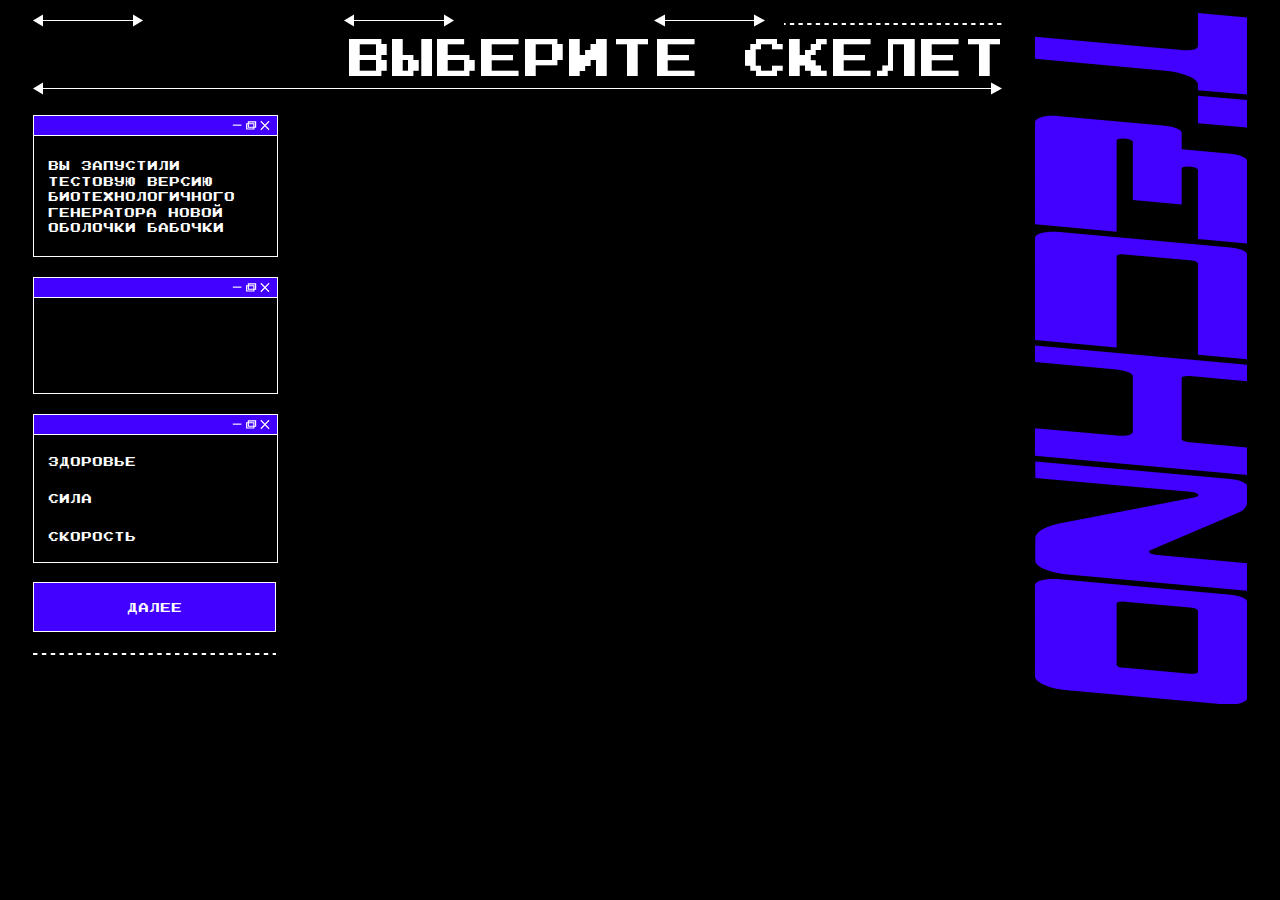
==== index.html @ c7842127 "3" ====
<!DOCTYPE html>
<html lang="en">
  <head>
    <meta charset="UTF-8" />
    <meta name="viewport" content="width=device-width, initial-scale=1.0" />
    <title>Technopryad</title>
    <link rel="stylesheet" href="stylesheet/style.css" />
    <link rel="icon" type="image/x-icon" href="images/favicon.ico" />
  </head>
  <body>
    <!-- первый экран -->
    <section class="first-screen">
      <!-- див со всем содержимым кроме лого -->
      <div class="box-first-screen">
        <!-- отсек с верхней частью (стрелки и заголовок) -->
        <div class="header-first-box">
          <div class="arrows-1-box">
            <div class="arrows-box">
              <div class="arrow-number-1">
                <img src="./images/Vector 1971.svg" class="img-arrow" />

                <div class="line-1"></div>
                <img src="./images/Vector 1972.svg" class="img-arrow" />
                <div class="masked-1"></div>
              </div>
              <div class="arrow-number-2">
                <img src="./images/Vector 1971.svg" class="img-arrow" />

                <div class="line-2"></div>
                <img src="./images/Vector 1972.svg" class="img-arrow" />
                <div class="masked-2"></div>
              </div>
              <div class="arrow-number-3">
                <img src="./images/Vector 1971.svg" class="img-arrow" />

                <div class="line-3"></div>
                <img src="./images/Vector 1972.svg" class="img-arrow" />
                <div class="masked-1"></div>
              </div>
            </div>
            <div class="dash">
              <img src="./images/Vector 1589.svg" alt="" />
              <div class="masked-3"></div>
            </div>
          </div>
          <div class="header-text">
            <span>В</span><span>Ы</span><span>Б</span><span>Е</span
            ><span>Р</span><span>И</span><span>Т</span><span>Е</span>
            <span>С</span><span>К</span><span>Е</span><span>Л</span
            ><span>Е</span><span>Т</span>
          </div>
          <div class="arrows-2-box">
            <img src="./images/Vector 1971.svg" class="img-arrow" />

            <div class="line-4"></div>
            <img src="./images/Vector 1972.svg" class="img-arrow" />
            <div class="masked"></div>
          </div>
        </div>
        <!-- отсек со всем контентом -->
        <div class="box-all-in">
          <div class="menu">
            <div class="welcome">
              <div class="blue-top">
                <img src="./images/Group 2915.svg" alt="" />
              </div>
              <div class="welcome-content">
                <p>
                  вы запустили тестовую версию биотехнологичного генератора
                  новой оболочки бабочки
                </p>
              </div>
            </div>
            <div class="name">
              <div class="blue-top">
                <img src="./images/Group 2915.svg" alt="" />
              </div>
              <div class="name-content"></div>
            </div>
            <div class="characteristics">
              <div class="blue-top">
                <img src="./images/Group 2915.svg" alt="" />
              </div>
              <div class="characteristics-content">
                <div class="health">
                  <p>здоровье</p>
                  <div></div>
                </div>
                <div class="power">
                  <p>сила</p>
                  <div></div>
                </div>
                <div class="speed">
                  <p>скорость</p>
                  <div></div>
                </div>
              </div>
            </div>
            <button class="further">
              <p>далее</p>
            </button>
            <div class="dash-2">
              <img src="./images/Vector 15892.svg" alt="" />
              <div class="masked-4"></div>
            </div>
          </div>
          <div class="window"></div>
        </div>
      </div>
      <!-- див с логотипом внутри -->
      <div class="logo-1">
        <svg
          width="239"
          height="778"
          viewBox="0 0 239 778"
          fill="none"
          xmlns="http://www.w3.org/2000/svg"
        >
          <path
            class="letter"
            d="M183.289 0L238.5 4.99234L238.5 91.8157L183.289 86.8234V80.5287C183.289 77.0558 179.651 73.7999 172.375 70.7611C165.313 67.7946 156.753 65.8411 146.695 64.9005L8.97995e-05 51.5514L9.30126e-05 26.6982L164.992 41.6752C166.49 41.8199 168.095 41.8923 169.807 41.8923C178.795 41.8923 183.289 40.3005 183.289 37.117L183.289 0ZM238.5 98.0019V128.933L183.289 123.94L183.289 93.0096L238.5 98.0019Z"
            fill="#4200FF"
          />
          <path
            class="letter"
            d="M110.102 145.233C110.102 144.22 108.925 143.28 106.571 142.412C104.217 141.616 101.542 141.218 98.5458 141.218C94.0519 141.218 91.8049 142.014 91.8049 143.605L91.8049 245.948L6.57473e-05 237.592L8.05783e-05 122.876C8.08402e-05 120.85 1.81906 119.15 5.45701 117.775C9.30896 116.401 14.2309 115.713 20.2228 115.713C22.7908 115.713 25.2518 115.822 27.6057 116.039L146.695 126.892C151.831 127.326 156.111 128.303 159.535 129.822C163.173 131.342 164.992 132.969 164.992 134.706V153.373L220.203 158.365C225.125 158.799 229.405 159.776 233.043 161.296C236.681 162.815 238.5 164.443 238.5 166.179V259.189L183.289 254.197L183.289 176.707C183.289 175.694 182.112 174.753 179.758 173.885C177.404 173.089 174.729 172.691 171.733 172.691C167.239 172.691 164.992 173.487 164.992 175.079V215.343L110.102 210.351L110.102 145.233Z"
            fill="#4200FF"
          />
          <path
            class="letter"
            d="M4.89072e-05 367.848L6.37381e-05 253.133C6.40001e-05 251.107 1.81904 249.406 5.45699 248.032C9.30894 246.657 14.2309 245.97 20.2228 245.97C22.7908 245.97 25.2517 246.078 27.6057 246.295L220.203 263.768C225.125 264.203 229.405 265.179 233.043 266.699C236.681 268.29 238.5 269.955 238.5 271.691L238.5 389.445L183.289 384.453L183.289 282.218C183.289 280.048 180.293 278.709 174.301 278.203L100.793 271.583C99.9368 271.51 99.1878 271.474 98.5458 271.474C94.0518 271.474 91.8049 272.27 91.8049 273.862L91.8049 376.205L4.89072e-05 367.848Z"
            fill="#4200FF"
          />
          <path
            class="letter"
            d="M3.60659e-05 467.173L91.8048 475.422C93.5168 475.566 95.1218 475.639 96.6198 475.639C105.608 475.639 110.102 474.047 110.102 470.863L110.102 408.893C110.102 407.157 108.283 405.493 104.645 403.901C101.007 402.381 96.7268 401.405 91.8049 400.971L4.56913e-05 392.722L4.81047e-05 374.055L238.5 395.761V414.32L174.301 408.459C173.445 408.387 172.589 408.35 171.733 408.35C167.239 408.35 164.992 409.146 164.992 410.738L164.992 479.003C164.992 481.029 168.095 482.331 174.301 482.91L238.5 488.771V519.701L3.2067e-05 498.104L3.60659e-05 467.173Z"
            fill="#4200FF"
          />
          <path
            class="letter"
            d="M129.682 604.484C128.826 604.846 128.398 605.316 128.398 605.895C128.398 607.921 131.501 609.223 137.707 609.802L238.5 618.918V649.849L36.9145 631.616C26.6427 630.676 17.9758 628.686 10.9139 625.647C3.85197 622.681 0.321012 619.425 0.321013 615.88L0.321016 591.135C0.321017 584.406 8.77391 578.907 25.6797 574.638L180.4 544.684C182.54 544.106 183.61 543.418 183.61 542.622C183.396 540.596 180.293 539.294 174.301 538.715L0.321025 522.979L0.321027 504.42L220.203 524.281C225.125 524.715 229.405 525.692 233.043 527.211C236.681 528.803 238.5 530.467 238.5 532.204V550.762C238.5 555.61 234.969 559.553 227.907 562.592L129.682 604.484Z"
            fill="#4200FF"
          />
          <path
            class="letter"
            d="M210.894 777.612L36.5935 761.875C26.5357 761.007 17.8688 759.017 10.5929 755.906C3.53095 752.867 -4.48998e-07 749.611 0 746.138L1.32314e-05 643.795C1.34933e-05 641.769 1.81899 640.069 5.45694 638.694C9.30889 637.32 14.2308 636.632 20.2228 636.632C22.7907 636.632 25.2517 636.741 27.6057 636.958L220.203 654.431C225.125 654.865 229.405 655.842 233.043 657.362C236.681 658.953 238.5 660.617 238.5 662.354L238.5 770.883C238.5 772.981 236.574 774.682 232.722 775.984C229.084 777.286 224.162 777.937 217.956 777.937C215.602 777.937 213.248 777.829 210.894 777.612ZM91.8048 732.789C91.8048 734.888 94.8008 736.19 100.793 736.696L174.301 743.317C175.157 743.389 175.906 743.425 176.548 743.425C181.042 743.425 183.289 742.629 183.289 741.038L183.289 672.881C183.289 670.711 180.293 669.372 174.301 668.866L100.793 662.245C99.9367 662.173 99.1877 662.137 98.5457 662.137C94.0518 662.137 91.8048 662.933 91.8048 664.524L91.8048 732.789Z"
            fill="#4200FF"
          />
        </svg>
      </div>
    </section>
  </body>
</html>
---- stylesheet/style.css ----
@import url(reset.css);
@import url(font.css);
@import url(layout.css);
@import url(animation.css);
@import url(adaptive.css);
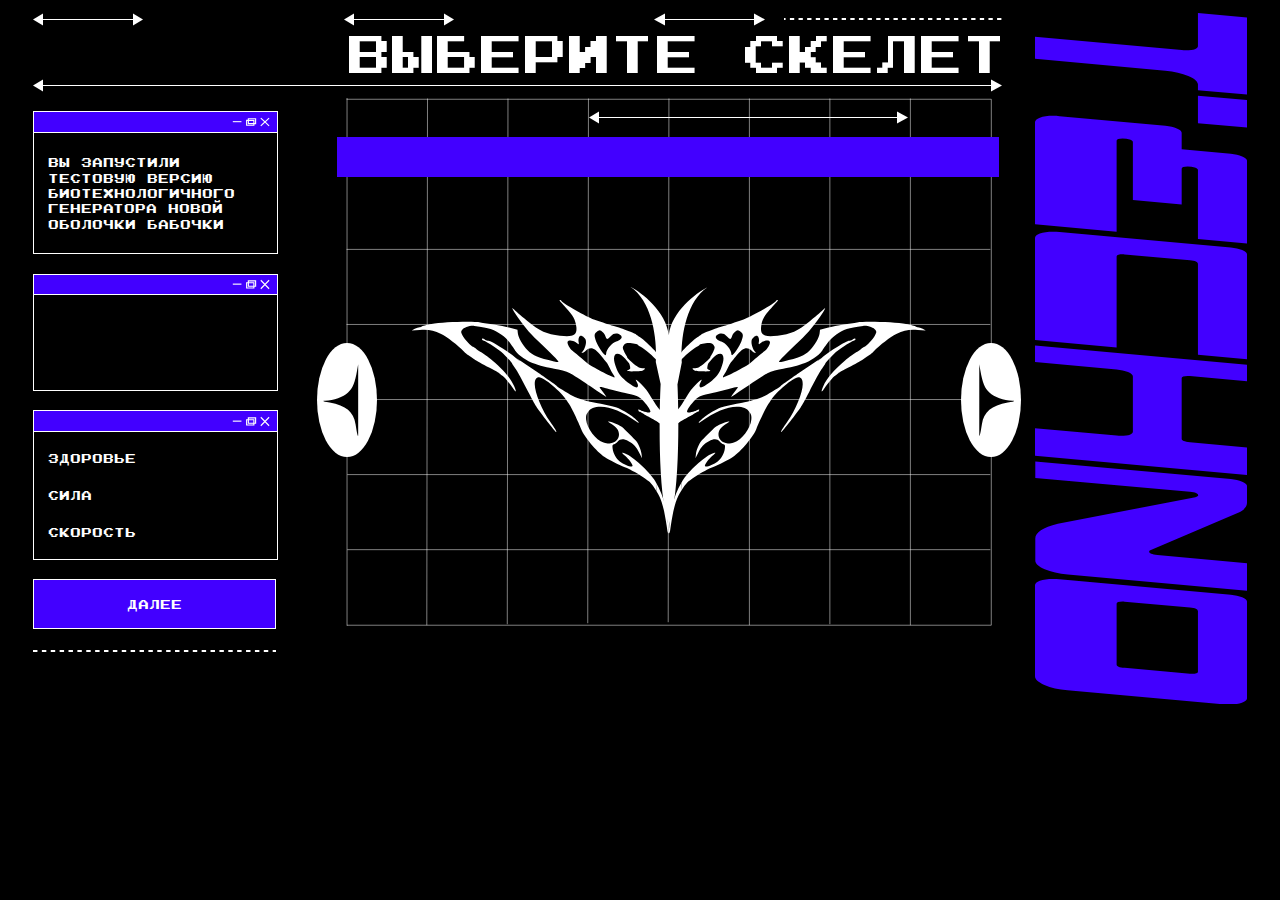
==== commit fc464bfa: "6" ====
--- a/index.html
+++ b/index.html
@@ -5,6 +5,7 @@
     <meta name="viewport" content="width=device-width, initial-scale=1.0" />
     <title>Technopryad</title>
     <link rel="stylesheet" href="stylesheet/style.css" />
+
     <link rel="icon" type="image/x-icon" href="images/favicon.ico" />
   </head>
   <body>
@@ -104,7 +105,37 @@
               <div class="masked-4"></div>
             </div>
           </div>
-          <div class="window"></div>
+          <div class="window">
+            <div class="set">
+              <div class="arrow-box-5">
+                <img src="./images/Vector 1971.svg" class="img-arrow2" />
+                <div class="line-5"></div>
+                <img src="./images/Vector 1972.svg" class="img-arrow2" />
+                <div class="masked5"></div>
+              </div>
+              <div class="band"></div>
+              <div class="skelet-box">
+                <div class="f-column">
+                  <div id="prevButton">
+                    <img src="./images/strelka2.svg" alt="" />
+                  </div>
+                </div>
+                <div class="m-column">
+                  <img
+                    id="imageElement"
+                    src="./images/image1.svg"
+                    alt="image"
+                  />
+                </div>
+                <div class="r-column">
+                  <div id="nextButton">
+                    <img src="./images/strelka1.svg" alt="" />
+                  </div>
+                </div>
+              </div>
+            </div>
+            <div class="arrows-3-box"></div>
+          </div>
         </div>
       </div>
       <!-- див с логотипом внутри -->
@@ -149,5 +180,6 @@
         </svg>
       </div>
     </section>
+    <script src="script.js"></script>
   </body>
 </html>
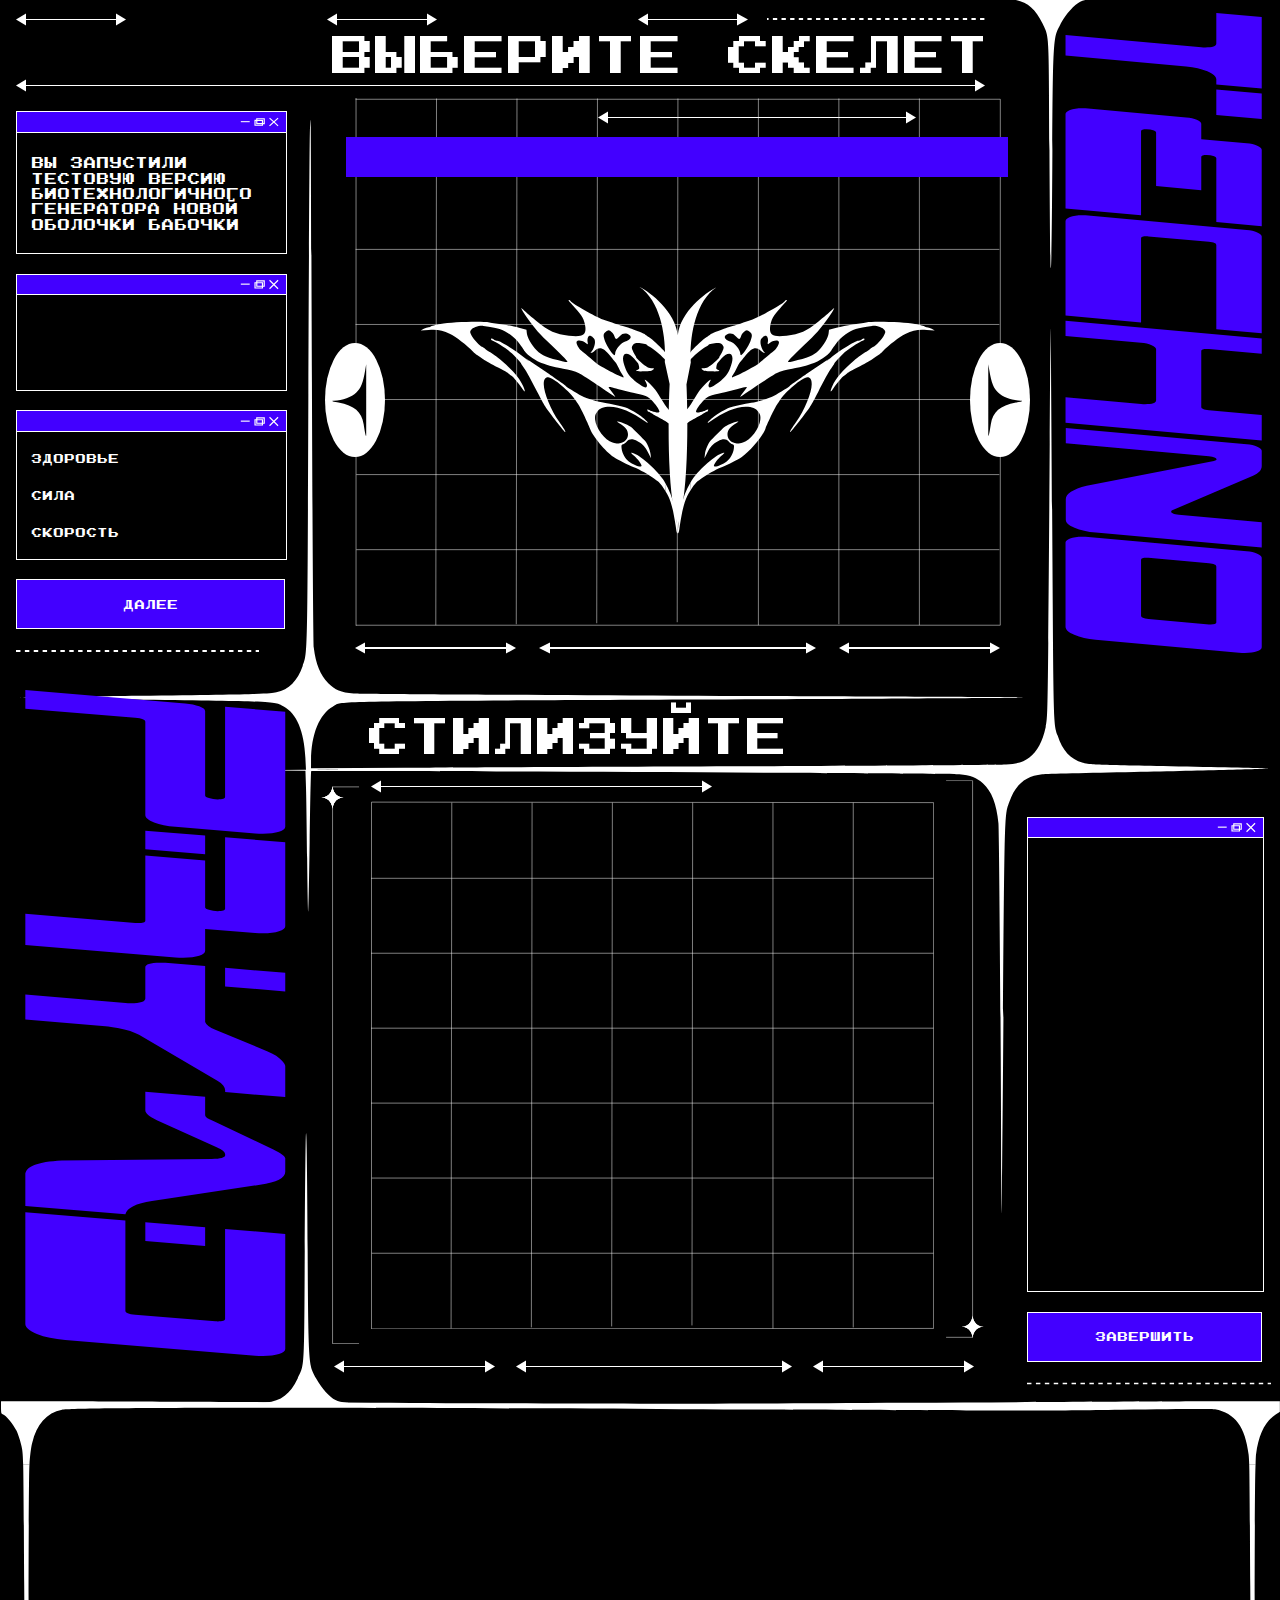
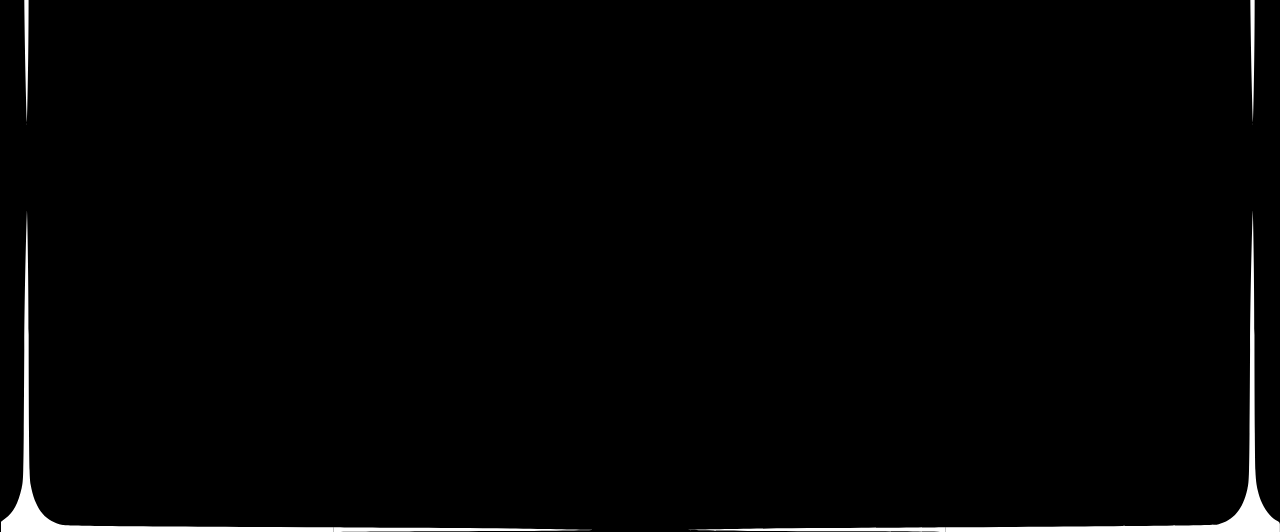
==== commit f1f3a100: "r" ====
--- a/index.html
+++ b/index.html
@@ -67,8 +67,11 @@
               </div>
               <div class="welcome-content">
                 <p>
-                  вы запустили тестовую версию биотехнологичного генератора
-                  новой оболочки бабочки
+                  вы запустили <br />
+                  тестовую версию <br />
+                  биотехнологичного <br />
+                  генератора новой <br />
+                  оболочки бабочки
                 </p>
               </div>
             </div>
@@ -134,7 +137,26 @@
                 </div>
               </div>
             </div>
-            <div class="arrows-3-box"></div>
+            <div class="arrows-3-box">
+              <div class="arrow-number-4">
+                <img src="./images/Vector 1971.svg" class="img-arrow" />
+                <div class="line-6"></div>
+                <img src="./images/Vector 1972.svg" class="img-arrow" />
+                <div class="masked6"></div>
+              </div>
+              <div class="arrow-number-5">
+                <img src="./images/Vector 1971.svg" class="img-arrow" />
+                <div class="line-7"></div>
+                <img src="./images/Vector 1972.svg" class="img-arrow" />
+                <div class="masked7"></div>
+              </div>
+              <div class="arrow-number-6">
+                <img src="./images/Vector 1971.svg" class="img-arrow" />
+                <div class="line-8"></div>
+                <img src="./images/Vector 1972.svg" class="img-arrow" />
+                <div class="masked8"></div>
+              </div>
+            </div>
           </div>
         </div>
       </div>
@@ -180,6 +202,178 @@
         </svg>
       </div>
     </section>
+    <!-- второй экран -->
+    <section class="second-screen">
+      <div class="logo-2">
+        ><svg
+          width="293"
+          height="750"
+          viewBox="0 0 293 750"
+          fill="none"
+          xmlns="http://www.w3.org/2000/svg"
+        >
+          <path
+            class="letter"
+            d="M0.000100289 0L179.855 15.0516C186.152 15.5411 191.399 16.6424 195.597 18.3556C200.057 20.0688 202.287 21.9044 202.287 23.8623V118.577C202.287 119.72 203.73 120.739 206.617 121.637C209.503 122.616 212.782 123.105 216.455 123.105C221.965 123.105 224.72 122.208 224.72 120.413V18.8451L292.412 24.4742L292.412 153.82C292.412 156.186 290.05 158.103 285.328 159.572C280.867 161.04 274.833 161.774 267.224 161.774C264.338 161.774 261.452 161.652 258.566 161.407L168.835 153.943C159.39 153.127 151.388 151.454 144.828 148.925C138.269 146.396 134.989 143.623 134.989 140.604L134.989 35.7323C134.989 33.448 131.185 31.9796 123.576 31.3269L9.73299e-05 21.0478L0.000100289 0Z"
+            fill="#4200FF"
+          />
+          <path
+            class="letter"
+            d="M168.835 300.812L5.9962e-05 286.861L6.4882e-05 251.863L123.576 262.142C124.626 262.224 125.675 262.265 126.725 262.265C132.235 262.265 134.989 261.367 134.989 259.573L134.989 186.15L202.287 191.779V244.276C202.287 245.418 203.73 246.438 206.616 247.335C209.503 248.314 212.782 248.804 216.455 248.804C221.965 248.804 224.72 247.906 224.72 246.112V165.714L292.411 171.343V265.691C292.411 268.057 290.05 269.974 285.327 271.442C280.867 272.993 274.833 273.768 267.224 273.768C264.338 273.768 261.452 273.645 258.566 273.4L202.287 268.75V293.225C202.287 295.59 200.057 297.507 195.597 298.976C191.137 300.444 185.102 301.179 177.493 301.179C174.607 301.179 171.721 301.056 168.835 300.812ZM202.287 184.804L134.989 179.175V158.249L202.287 163.756V184.804Z"
+            fill="#4200FF"
+          />
+          <path
+            class="letter"
+            d="M292.411 423.084V457.96L224.72 452.331C225.507 447.68 222.621 443.438 216.062 439.604L127.905 387.841C122.658 384.741 114.656 382.171 103.899 380.132C98.6512 379.153 94.0597 378.5 90.1242 378.174L4.81747e-05 370.709L5.21141e-05 342.686L112.557 352.109C114.393 352.272 116.361 352.354 118.46 352.354C129.48 352.354 134.989 350.559 134.989 346.969L134.989 311.971C134.989 308.463 140.499 306.709 151.519 306.709C153.355 306.709 155.323 306.791 157.422 306.954L202.287 310.625V373.646C203.337 376.746 207.141 379.642 213.7 382.334L271.947 406.319C279.818 409.501 285.59 413.253 289.263 417.577C291.362 420.025 292.411 421.86 292.411 423.084ZM292.411 339.137L224.72 333.508V312.583L292.411 318.212V339.137Z"
+            fill="#4200FF"
+          />
+          <path
+            class="letter"
+            d="M279.031 516.966C288.738 521.616 293.199 525.287 292.411 527.98V541.93C292.411 548.864 282.966 553.759 264.075 556.614L142.467 574.97C124.363 577.744 114.393 582.72 112.557 589.899L1.86856e-05 580.477L2.35884e-05 545.601C2.49073e-05 536.219 13.6433 530.835 40.9298 529.448L209.765 527.612C220.784 527.531 225.769 525.777 224.72 522.351C224.982 519.903 221.834 517.211 215.275 514.274L147.977 483.926C139.319 480.01 134.989 476.339 134.989 472.913L134.989 451.865L202.287 457.494V478.542C202.287 480.5 205.173 482.539 210.946 484.66L279.031 516.966Z"
+            fill="#4200FF"
+          />
+          <path
+            class="letter"
+            d="M292.411 741.296C292.411 743.662 290.05 745.579 285.327 747.047C280.867 748.516 274.833 749.25 267.224 749.25C264.338 749.25 261.452 749.128 258.566 748.883L44.8653 731.139C32.5339 730.16 21.9079 727.917 12.9873 724.409C4.32911 720.982 -5.50491e-07 717.311 0 713.395L1.77017e-05 587.476L112.557 596.898L112.557 698.344C112.557 700.71 116.23 702.178 123.576 702.749L213.7 710.214C214.75 710.295 215.668 710.336 216.455 710.336C221.965 710.336 224.72 709.439 224.72 707.644L224.72 606.321L292.411 611.95L292.411 741.296ZM202.287 625.411L134.989 619.782V598.734L202.287 604.363V625.411Z"
+            fill="#4200FF"
+          />
+        </svg>
+      </div>
+      <div class="paint-window">
+        <div class="header-text2">
+          <span>С</span><span>Т</span><span>И</span><span>Л</span><span>И</span
+          ><span>З</span><span>У</span><span>Й</span><span>Т</span
+          ><span>Е</span>
+        </div>
+        <div class="paint-window-box">
+          <div class="window-box">
+            <div class="left-box">
+              <div class="column-for-star-1">
+                <svg
+                  class="star-1"
+                  width="26"
+                  height="26"
+                  viewBox="0 0 26 26"
+                  fill="none"
+                  xmlns="http://www.w3.org/2000/svg"
+                >
+                  <path
+                    class="h-star-1"
+                    d="M25.9562 13.1392C16.2076 13.1392 13.3457 4.59068 13.1334 0.316406C12.921 4.59068 10.0591 13.1392 0.310547 13.1392C10.0591 13.1392 13.0006 21.6878 13.213 25.962C13.4254 21.6878 16.2076 13.1392 25.9562 13.1392Z"
+                    fill="white"
+                  />
+                </svg>
+                <svg
+                  class="star-2"
+                  width="26"
+                  height="26"
+                  viewBox="0 0 26 26"
+                  fill="none"
+                  xmlns="http://www.w3.org/2000/svg"
+                >
+                  <path
+                    class="h-star-2"
+                    d="M25.9562 13.1392C16.2076 13.1392 13.3457 4.59068 13.1334 0.316406C12.921 4.59068 10.0591 13.1392 0.310547 13.1392C10.0591 13.1392 13.0006 21.6878 13.213 25.962C13.4254 21.6878 16.2076 13.1392 25.9562 13.1392Z"
+                    fill="white"
+                  />
+                </svg>
+                <svg
+                  class="star-3"
+                  width="26"
+                  height="26"
+                  viewBox="0 0 26 26"
+                  fill="none"
+                  xmlns="http://www.w3.org/2000/svg"
+                >
+                  <path
+                    class="h-star-3"
+                    d="M25.9562 13.1392C16.2076 13.1392 13.3457 4.59068 13.1334 0.316406C12.921 4.59068 10.0591 13.1392 0.310547 13.1392C10.0591 13.1392 13.0006 21.6878 13.213 25.962C13.4254 21.6878 16.2076 13.1392 25.9562 13.1392Z"
+                    fill="white"
+                  />
+                </svg>
+              </div>
+            </div>
+            <div class="paint-box">
+              <div class="arrow-10-box">
+                <div class="arrow-number-07">
+                  <img src="./images/Vector 1971.svg" class="img-arrow" />
+                  <div class="line-07"></div>
+                  <img src="./images/Vector 1972.svg" class="img-arrow" />
+                  <div class="masked07"></div>
+                </div>
+              </div>
+              <div class="paint-skelet"></div>
+            </div>
+            <div class="right-box">
+              <div class="column-for-star-2">
+                <svg
+                  class="star-4"
+                  width="26"
+                  height="26"
+                  viewBox="0 0 26 26"
+                  fill="none"
+                  xmlns="http://www.w3.org/2000/svg"
+                >
+                  <path
+                    class="h-star-4"
+                    d="M25.9562 13.1392C16.2076 13.1392 13.3457 4.59068 13.1334 0.316406C12.921 4.59068 10.0591 13.1392 0.310547 13.1392C10.0591 13.1392 13.0006 21.6878 13.213 25.962C13.4254 21.6878 16.2076 13.1392 25.9562 13.1392Z"
+                    fill="white"
+                  />
+                </svg>
+                <svg
+                  class="star-5"
+                  width="26"
+                  height="26"
+                  viewBox="0 0 26 26"
+                  fill="none"
+                  xmlns="http://www.w3.org/2000/svg"
+                >
+                  <path
+                    class="h-star-5"
+                    d="M25.9562 13.1392C16.2076 13.1392 13.3457 4.59068 13.1334 0.316406C12.921 4.59068 10.0591 13.1392 0.310547 13.1392C10.0591 13.1392 13.0006 21.6878 13.213 25.962C13.4254 21.6878 16.2076 13.1392 25.9562 13.1392Z"
+                    fill="white"
+                  />
+                </svg>
+              </div>
+            </div>
+          </div>
+          <div class="arrows-5-box">
+            <div class="arrow-number-7">
+              <img src="./images/Vector 1971.svg" class="img-arrow" />
+              <div class="line-10"></div>
+              <img src="./images/Vector 1972.svg" class="img-arrow" />
+              <div class="masked10"></div>
+            </div>
+            <div class="arrow-number-8">
+              <img src="./images/Vector 1971.svg" class="img-arrow" />
+              <div class="line-11"></div>
+              <img src="./images/Vector 1972.svg" class="img-arrow" />
+              <div class="masked11"></div>
+            </div>
+            <div class="arrow-number-9">
+              <img src="./images/Vector 1971.svg" class="img-arrow" />
+              <div class="line-12"></div>
+              <img src="./images/Vector 1972.svg" class="img-arrow" />
+              <div class="masked12"></div>
+            </div>
+          </div>
+        </div>
+      </div>
+      <div class="paint-menu">
+        <div class="menu-window">
+          <div class="blue-top">
+            <img src="./images/Group 2915.svg" alt="" />
+          </div>
+        </div>
+        <button class="further2">
+          <p>завершить</p>
+        </button>
+        <div class="dash-3">
+          <img src="./images/Vector 15892.svg" alt="" />
+          <div class="masked-4"></div>
+        </div>
+      </div>
+    </section>
     <script src="script.js"></script>
   </body>
 </html>
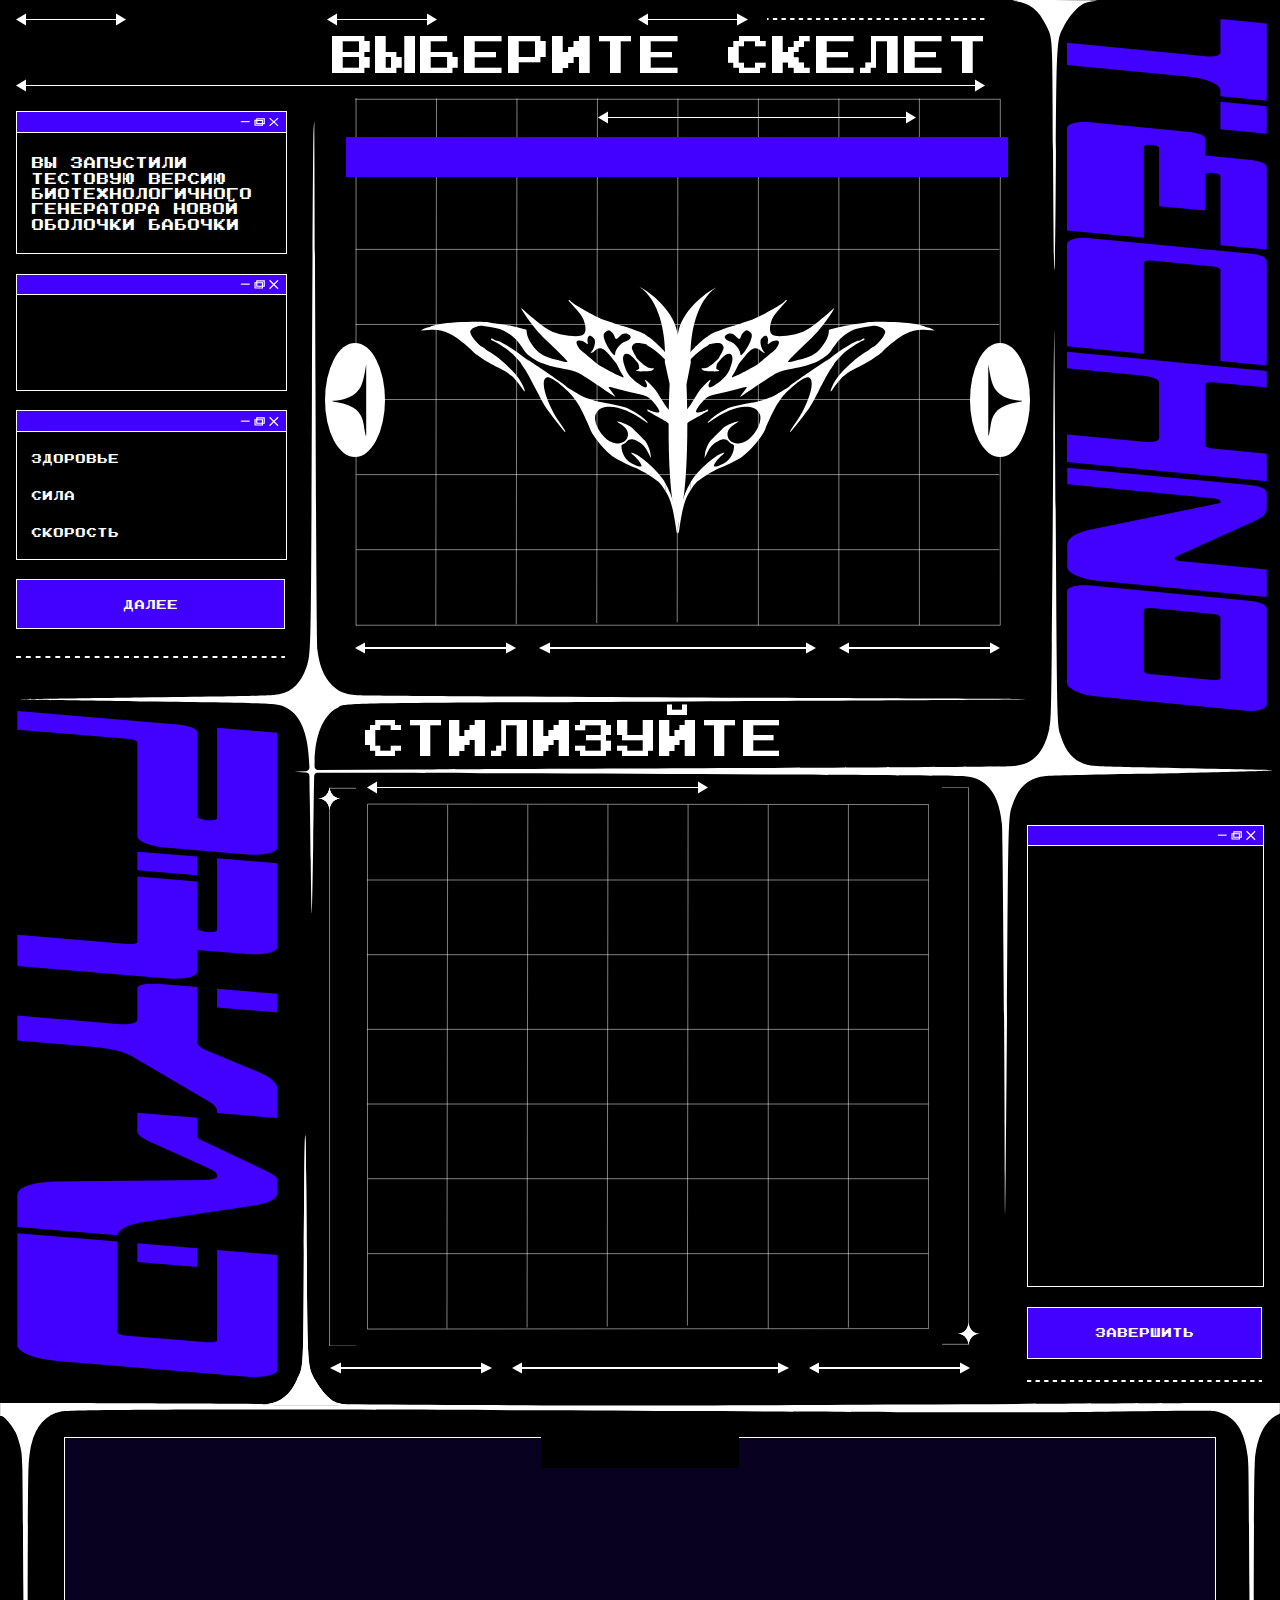
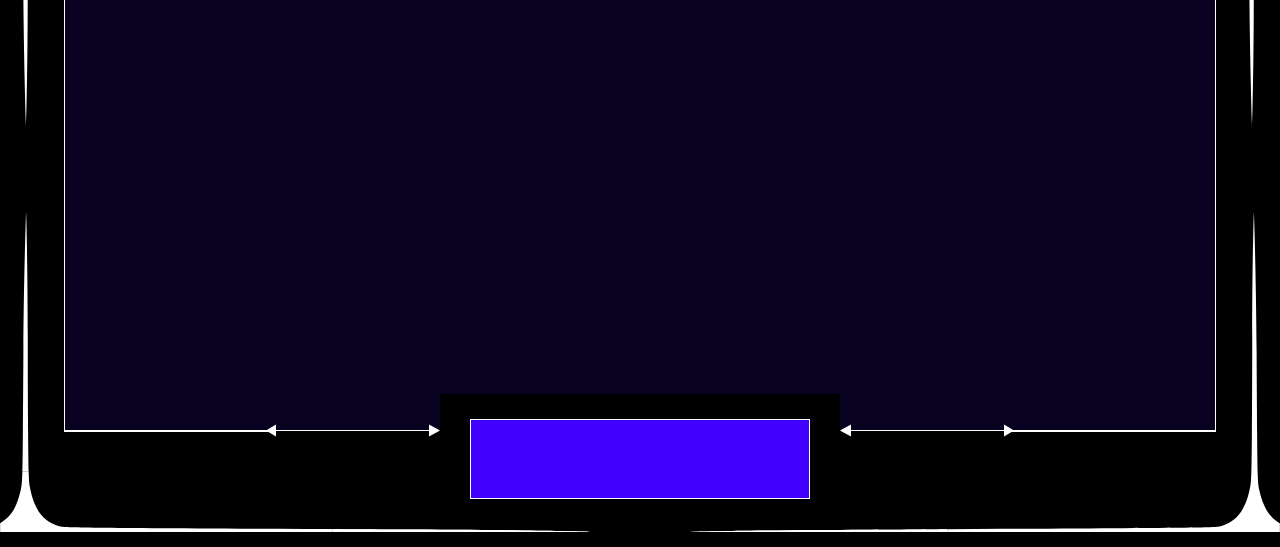
==== commit 05464c21: "upd" ====
--- a/index.html
+++ b/index.html
@@ -9,9 +9,9 @@
     <link rel="icon" type="image/x-icon" href="images/favicon.ico" />
   </head>
   <body>
-    <!-- первый экран -->
+    <!------------------------ первый экран------------------------>
     <section class="first-screen">
-      <!-- див со всем содержимым кроме лого -->
+      <!------ бокс со всем содержимым (заголовок, меню, и окно выбора бабочки) кроме лого -->
       <div class="box-first-screen">
         <!-- отсек с верхней частью (стрелки и заголовок) -->
         <div class="header-first-box">
@@ -119,7 +119,7 @@
               <div class="band"></div>
               <div class="skelet-box">
                 <div class="f-column">
-                  <div id="prevButton">
+                  <div id="prevButton" onclick="showPrevSVG()">
                     <img src="./images/strelka2.svg" alt="" />
                   </div>
                 </div>
@@ -131,7 +131,7 @@
                   />
                 </div>
                 <div class="r-column">
-                  <div id="nextButton">
+                  <div id="nextButton" onclick="showNextSVG()">
                     <img src="./images/strelka1.svg" alt="" />
                   </div>
                 </div>
@@ -160,50 +160,51 @@
           </div>
         </div>
       </div>
-      <!-- див с логотипом внутри -->
+      <!------ бокс с первой половиной логотипа внутри -->
       <div class="logo-1">
         <svg
           width="239"
-          height="778"
-          viewBox="0 0 239 778"
+          height="828"
+          viewBox="0 0 239 828"
           fill="none"
           xmlns="http://www.w3.org/2000/svg"
         >
           <path
             class="letter"
-            d="M183.289 0L238.5 4.99234L238.5 91.8157L183.289 86.8234V80.5287C183.289 77.0558 179.651 73.7999 172.375 70.7611C165.313 67.7946 156.753 65.8411 146.695 64.9005L8.97995e-05 51.5514L9.30126e-05 26.6982L164.992 41.6752C166.49 41.8199 168.095 41.8923 169.807 41.8923C178.795 41.8923 183.289 40.3005 183.289 37.117L183.289 0ZM238.5 98.0019V128.933L183.289 123.94L183.289 93.0096L238.5 98.0019Z"
-            fill="#4200FF"
-          />
-          <path
-            class="letter"
-            d="M110.102 145.233C110.102 144.22 108.925 143.28 106.571 142.412C104.217 141.616 101.542 141.218 98.5458 141.218C94.0519 141.218 91.8049 142.014 91.8049 143.605L91.8049 245.948L6.57473e-05 237.592L8.05783e-05 122.876C8.08402e-05 120.85 1.81906 119.15 5.45701 117.775C9.30896 116.401 14.2309 115.713 20.2228 115.713C22.7908 115.713 25.2518 115.822 27.6057 116.039L146.695 126.892C151.831 127.326 156.111 128.303 159.535 129.822C163.173 131.342 164.992 132.969 164.992 134.706V153.373L220.203 158.365C225.125 158.799 229.405 159.776 233.043 161.296C236.681 162.815 238.5 164.443 238.5 166.179V259.189L183.289 254.197L183.289 176.707C183.289 175.694 182.112 174.753 179.758 173.885C177.404 173.089 174.729 172.691 171.733 172.691C167.239 172.691 164.992 173.487 164.992 175.079V215.343L110.102 210.351L110.102 145.233Z"
-            fill="#4200FF"
-          />
-          <path
-            class="letter"
-            d="M4.89072e-05 367.848L6.37381e-05 253.133C6.40001e-05 251.107 1.81904 249.406 5.45699 248.032C9.30894 246.657 14.2309 245.97 20.2228 245.97C22.7908 245.97 25.2517 246.078 27.6057 246.295L220.203 263.768C225.125 264.203 229.405 265.179 233.043 266.699C236.681 268.29 238.5 269.955 238.5 271.691L238.5 389.445L183.289 384.453L183.289 282.218C183.289 280.048 180.293 278.709 174.301 278.203L100.793 271.583C99.9368 271.51 99.1878 271.474 98.5458 271.474C94.0518 271.474 91.8049 272.27 91.8049 273.862L91.8049 376.205L4.89072e-05 367.848Z"
-            fill="#4200FF"
-          />
-          <path
-            class="letter"
-            d="M3.60659e-05 467.173L91.8048 475.422C93.5168 475.566 95.1218 475.639 96.6198 475.639C105.608 475.639 110.102 474.047 110.102 470.863L110.102 408.893C110.102 407.157 108.283 405.493 104.645 403.901C101.007 402.381 96.7268 401.405 91.8049 400.971L4.56913e-05 392.722L4.81047e-05 374.055L238.5 395.761V414.32L174.301 408.459C173.445 408.387 172.589 408.35 171.733 408.35C167.239 408.35 164.992 409.146 164.992 410.738L164.992 479.003C164.992 481.029 168.095 482.331 174.301 482.91L238.5 488.771V519.701L3.2067e-05 498.104L3.60659e-05 467.173Z"
-            fill="#4200FF"
-          />
-          <path
-            class="letter"
-            d="M129.682 604.484C128.826 604.846 128.398 605.316 128.398 605.895C128.398 607.921 131.501 609.223 137.707 609.802L238.5 618.918V649.849L36.9145 631.616C26.6427 630.676 17.9758 628.686 10.9139 625.647C3.85197 622.681 0.321012 619.425 0.321013 615.88L0.321016 591.135C0.321017 584.406 8.77391 578.907 25.6797 574.638L180.4 544.684C182.54 544.106 183.61 543.418 183.61 542.622C183.396 540.596 180.293 539.294 174.301 538.715L0.321025 522.979L0.321027 504.42L220.203 524.281C225.125 524.715 229.405 525.692 233.043 527.211C236.681 528.803 238.5 530.467 238.5 532.204V550.762C238.5 555.61 234.969 559.553 227.907 562.592L129.682 604.484Z"
-            fill="#4200FF"
-          />
-          <path
-            class="letter"
-            d="M210.894 777.612L36.5935 761.875C26.5357 761.007 17.8688 759.017 10.5929 755.906C3.53095 752.867 -4.48998e-07 749.611 0 746.138L1.32314e-05 643.795C1.34933e-05 641.769 1.81899 640.069 5.45694 638.694C9.30889 637.32 14.2308 636.632 20.2228 636.632C22.7907 636.632 25.2517 636.741 27.6057 636.958L220.203 654.431C225.125 654.865 229.405 655.842 233.043 657.362C236.681 658.953 238.5 660.617 238.5 662.354L238.5 770.883C238.5 772.981 236.574 774.682 232.722 775.984C229.084 777.286 224.162 777.937 217.956 777.937C215.602 777.937 213.248 777.829 210.894 777.612ZM91.8048 732.789C91.8048 734.888 94.8008 736.19 100.793 736.696L174.301 743.317C175.157 743.389 175.906 743.425 176.548 743.425C181.042 743.425 183.289 742.629 183.289 741.038L183.289 672.881C183.289 670.711 180.293 669.372 174.301 668.866L100.793 662.245C99.9367 662.173 99.1877 662.137 98.5457 662.137C94.0518 662.137 91.8048 662.933 91.8048 664.524L91.8048 732.789Z"
+            d="M183.673 0L239 5.31362L239 97.7243L183.673 92.4107V85.7109C183.673 82.0145 180.027 78.5491 172.736 75.3147C165.659 72.1574 157.082 70.0781 147.003 69.077L8.99878e-05 54.8689L9.32076e-05 28.4163L165.338 44.3571C166.839 44.5112 168.447 44.5882 170.163 44.5882C179.17 44.5882 183.673 42.894 183.673 39.5056L183.673 0ZM239 104.309V137.23L183.673 131.916L183.673 98.995L239 104.309Z"
+            fill="#4200FF"
+          />
+          <path
+            class="letter"
+            d="M110.332 154.579C110.332 153.501 109.153 152.5 106.794 151.576C104.435 150.729 101.755 150.305 98.7524 150.305C94.249 150.305 91.9974 151.153 91.9974 152.847L91.9973 261.776L6.58852e-05 252.881L8.07472e-05 130.784C8.10097e-05 128.627 1.82287 126.818 5.46845 125.355C9.32848 123.891 14.2607 123.16 20.2652 123.16C22.8386 123.16 25.3047 123.275 27.6636 123.506L147.003 135.058C152.149 135.52 156.438 136.559 159.869 138.177C163.515 139.794 165.338 141.526 165.338 143.375V163.243L220.665 168.557C225.597 169.019 229.886 170.058 233.532 171.675C237.177 173.293 239 175.025 239 176.874V275.869L183.673 270.555L183.673 188.078C183.673 187 182.493 185.999 180.135 185.075C177.776 184.228 175.095 183.804 172.093 183.804C167.59 183.804 165.338 184.651 165.338 186.346V229.201L110.332 223.888L110.332 154.579Z"
+            fill="#4200FF"
+          />
+          <path
+            class="letter"
+            d="M4.90097e-05 391.52L6.38718e-05 269.422C6.41342e-05 267.266 1.82285 265.456 5.46843 263.993C9.32846 262.53 14.2607 261.798 20.2652 261.798C22.8385 261.798 25.3047 261.914 27.6636 262.145L220.665 280.743C225.597 281.205 229.886 282.244 233.532 283.862C237.177 285.556 239 287.327 239 289.175L239 414.507L183.673 409.194L183.673 300.38C183.673 298.07 180.671 296.645 174.666 296.106L101.004 289.06C100.146 288.983 99.3957 288.944 98.7524 288.944C94.249 288.944 91.9973 289.791 91.9973 291.485L91.9973 400.415L4.90097e-05 391.52Z"
+            fill="#4200FF"
+          />
+          <path
+            class="letter"
+            d="M3.61415e-05 497.237L91.9973 506.016C93.7129 506.17 95.3212 506.247 96.8223 506.247C105.829 506.247 110.332 504.553 110.332 501.165L110.332 435.207C110.332 433.358 108.51 431.587 104.864 429.893C101.218 428.276 96.9296 427.236 91.9973 426.774L4.57871e-05 417.995L4.82055e-05 398.127L239 421.229V440.982L174.666 434.745C173.808 434.668 172.951 434.629 172.093 434.629C167.589 434.629 165.338 435.476 165.338 437.17L165.338 509.828C165.338 511.985 168.447 513.371 174.666 513.987L239 520.224V553.146L3.21343e-05 530.159L3.61415e-05 497.237Z"
+            fill="#4200FF"
+          />
+          <path
+            class="letter"
+            d="M129.954 643.384C129.096 643.769 128.668 644.27 128.668 644.886C128.668 647.042 131.777 648.428 137.996 649.044L239 658.748V691.669L36.9919 672.263C26.6985 671.262 18.0135 669.144 10.9368 665.909C3.86004 662.752 0.321685 659.287 0.321686 655.513L0.321689 629.176C0.32169 622.014 8.7923 616.162 25.7335 611.618L180.778 579.736C182.922 579.12 183.995 578.389 183.995 577.542C183.78 575.385 180.671 573.999 174.666 573.383L0.321698 556.634L0.3217 536.881L220.665 558.02C225.597 558.482 229.886 559.522 233.532 561.139C237.177 562.833 239 564.604 239 566.452V586.205C239 591.365 235.462 595.562 228.385 598.796L129.954 643.384Z"
+            fill="#4200FF"
+          />
+          <path
+            class="letter"
+            d="M211.336 827.654L36.6702 810.904C26.5913 809.98 17.9062 807.862 10.6151 804.551C3.53836 801.316 -4.49939e-07 797.851 0 794.155L1.32591e-05 685.225C1.35216e-05 683.069 1.8228 681.259 5.46838 679.796C9.32841 678.333 14.2607 677.602 20.2651 677.602C22.8385 677.602 25.3046 677.717 27.6635 677.948L220.665 696.546C225.597 697.008 229.886 698.047 233.532 699.665C237.177 701.359 239 703.13 239 704.978L239 820.492C239 822.725 237.07 824.535 233.21 825.921C229.564 827.307 224.632 828 218.413 828C216.054 828 213.695 827.885 211.336 827.654ZM91.9973 779.946C91.9973 782.18 94.9995 783.566 101.004 784.105L174.666 791.151C175.524 791.228 176.274 791.267 176.918 791.267C181.421 791.267 183.673 790.42 183.673 788.725L183.673 716.183C183.673 713.873 180.671 712.448 174.666 711.909L101.004 704.863C100.146 704.786 99.3957 704.747 98.7523 704.747C94.249 704.747 91.9973 705.594 91.9973 707.289L91.9973 779.946Z"
             fill="#4200FF"
           />
         </svg>
       </div>
     </section>
-    <!-- второй экран -->
+    <!------------------------ второй экран ------------------------>
     <section class="second-screen">
+      <!------- бокс со второй половиной логотипа -->
       <div class="logo-2">
         ><svg
           width="293"
@@ -239,6 +240,7 @@
           />
         </svg>
       </div>
+      <!------- бокс с блоком для бабочки  -->
       <div class="paint-window">
         <div class="header-text2">
           <span>С</span><span>Т</span><span>И</span><span>Л</span><span>И</span
@@ -359,6 +361,7 @@
           </div>
         </div>
       </div>
+      <!------ бокс с менюшкой -->
       <div class="paint-menu">
         <div class="menu-window">
           <div class="blue-top">
@@ -368,9 +371,76 @@
         <button class="further2">
           <p>завершить</p>
         </button>
-        <div class="dash-3">
+        <div class="dash-4">
           <img src="./images/Vector 15892.svg" alt="" />
-          <div class="masked-4"></div>
+          <div class="masked-dash"></div>
+        </div>
+      </div>
+    </section>
+    <!------------------------ третий экран ------------------------>
+    <section class="third-screen">
+      <!-- див для выравнивания по центру флексом -->
+      <div class="third-box">
+        <!------- бокс верхней строки окна -->
+        <div class="up-of-window">
+          <!-- левая часть с цветом и бордером -->
+          <div class="right-background-box"></div>
+          <!-- средняя часть черная для названия -->
+          <div class="title-field"></div>
+          <!-- правая часть с цветом и бордером -->
+          <div class="left-background-box"></div>
+        </div>
+        <!------ бокс средней области окна -->
+        <div class="medium-of-window">
+          <!-- див для выравнивания бордера -->
+          <div class="butterflies-and-stars-box"></div>
+        </div>
+        <!------ бокс нижней части окна -->
+        <div class="bottom-of-window">
+          <!----- левая колонка -->
+          <div class="bottom-left-column">
+            <!-- верхняя секция с цветом и стрелкой -->
+            <div class="top-section-left">
+              <!-- верхний див (левая колонка) -->
+              <div class="in-top-left">
+                <!-- стрелка -->
+                <div class="arrow-last-1">
+                  <img src="./images/Vector 1971.svg" class="img-arrow" />
+                  <div class="line-last-1"></div>
+                  <img src="./images/Vector 1972.svg" class="img-arrow" />
+                  <div class="masked-last-1"></div>
+                </div>
+              </div>
+              <!-- нижний див (левая колонка) -->
+              <div class="in-bot-left"></div>
+            </div>
+            <!-- нижняя секция (под подвал) -->
+            <div class="bottom-section-left"></div>
+          </div>
+          <!----- средняя колонка черная с кнопкой-->
+          <div class="bottom-medium-column">
+            <div class="black_top"></div>
+            <div class="button"></div>
+          </div>
+          <!----- правая колонка -->
+          <div class="bottom-right-column">
+            <!-- верхняя секция с цветом и стрелкой -->
+            <div class="top-section-right">
+              <!-- верхний див (правая колонка) -->
+              <div class="in-top-right">
+                <!-- стрелка -->
+                <div class="arrow-last-2">
+                  <img src="./images/Vector 1971.svg" class="img-arrow" />
+                  <div class="line-last-1"></div>
+                  <img src="./images/Vector 1972.svg" class="img-arrow" />
+                  <div class="masked-last-1"></div>
+                </div>
+                <div class="in-bot-right"></div>
+              </div>
+            </div>
+            <!-- нижняя секция (под подвал) -->
+            <div class="bottom-section-right"></div>
+          </div>
         </div>
       </div>
     </section>
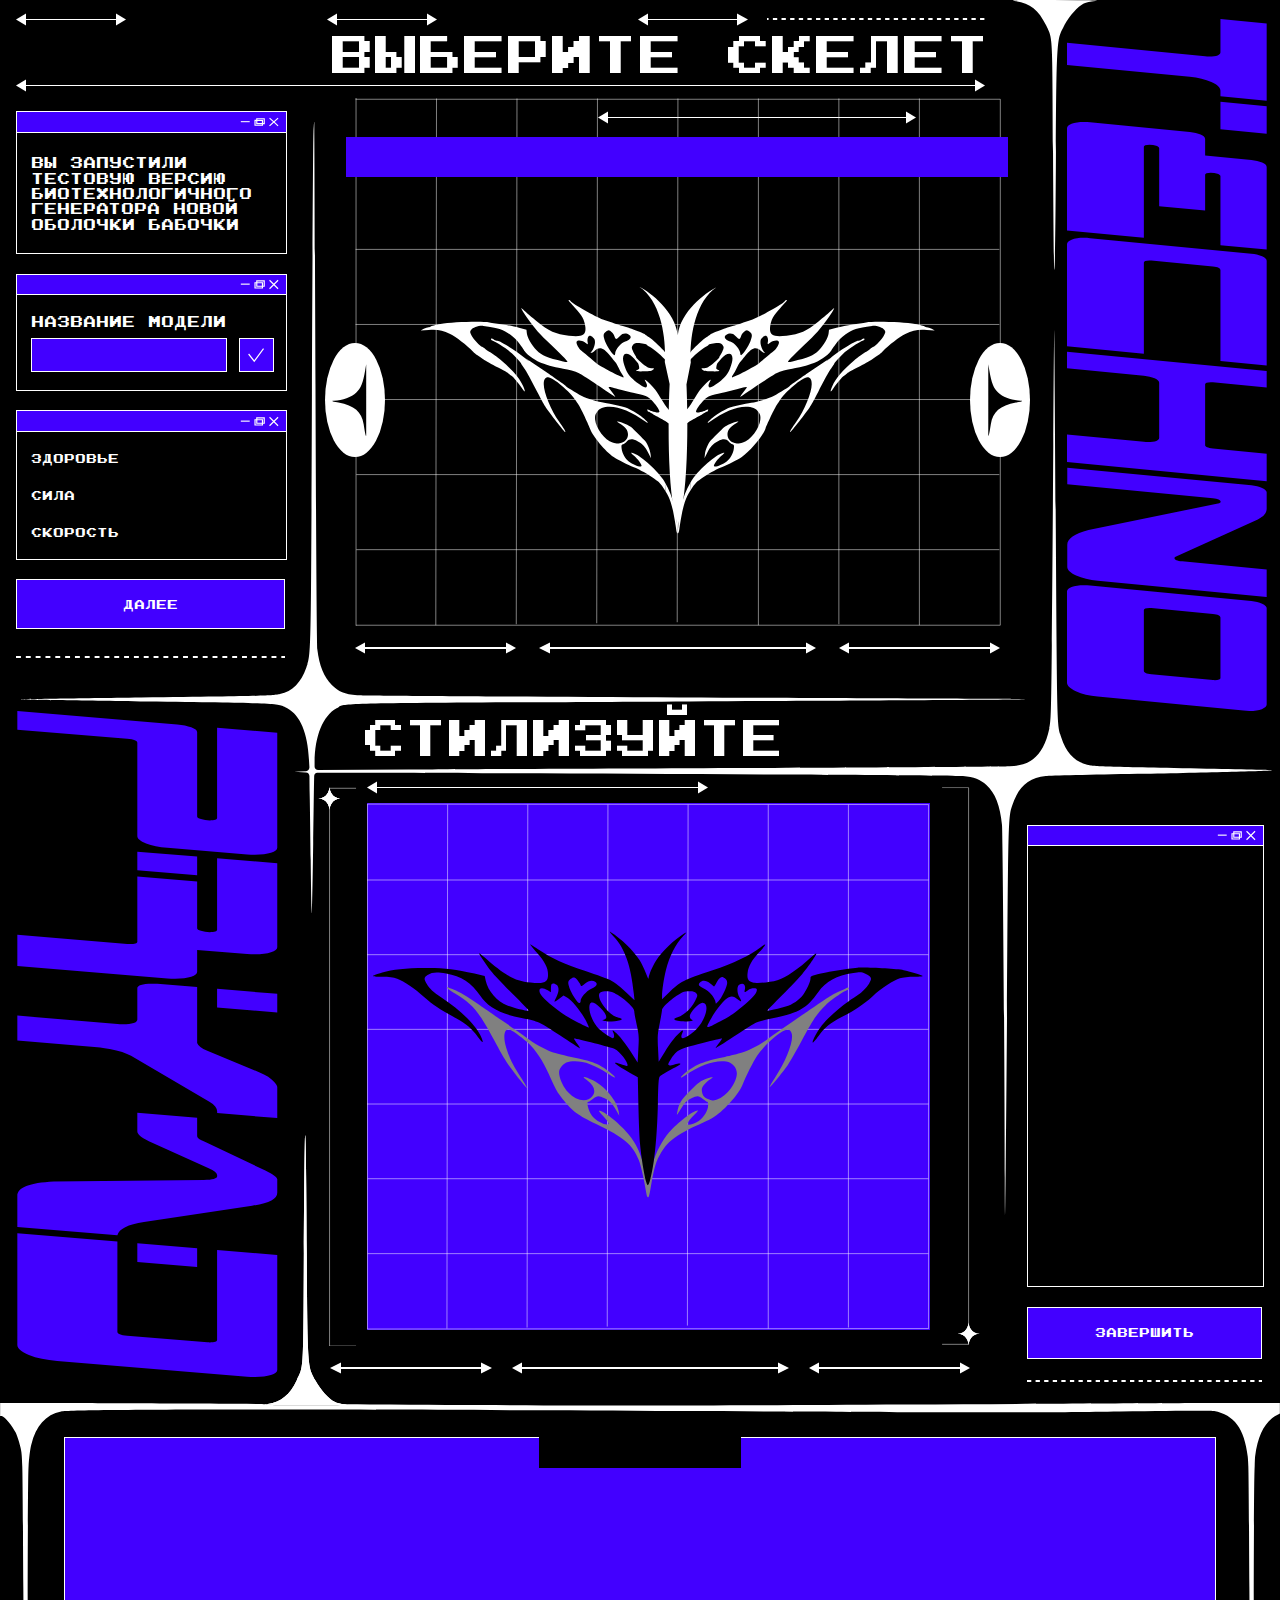
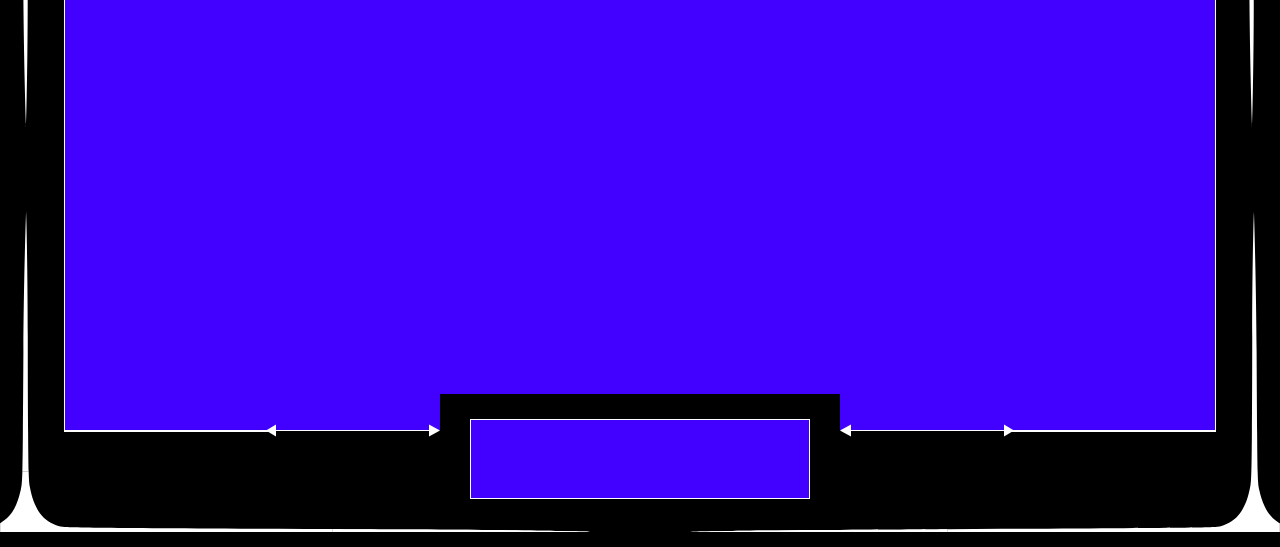
==== commit a1d9d107: "help" ====
--- a/index.html
+++ b/index.html
@@ -79,7 +79,24 @@
               <div class="blue-top">
                 <img src="./images/Group 2915.svg" alt="" />
               </div>
-              <div class="name-content"></div>
+              <div class="name-window">
+                <div class="name-text">название модели</div>
+
+                <div class="name-content">
+                  <input
+                    type="text"
+                    id="textInput"
+                    maxlength="7"
+                    placeholder=""
+                  />
+                  <button id="confirmButton">
+                    <img src="./images/Vector 1938.svg" alt="" />
+                  </button>
+                  <div id="inputBlock">
+                    <p></p>
+                  </div>
+                </div>
+              </div>
             </div>
             <div class="characteristics">
               <div class="blue-top">
@@ -119,19 +136,19 @@
               <div class="band"></div>
               <div class="skelet-box">
                 <div class="f-column">
-                  <div id="prevButton" onclick="showPrevSVG()">
+                  <div id="prevButton">
                     <img src="./images/strelka2.svg" alt="" />
                   </div>
                 </div>
                 <div class="m-column">
                   <img
-                    id="imageElement"
+                    id="image"
                     src="./images/image1.svg"
-                    alt="image"
+                    alt="Placeholder Image"
                   />
                 </div>
                 <div class="r-column">
-                  <div id="nextButton" onclick="showNextSVG()">
+                  <div id="nextButton">
                     <img src="./images/strelka1.svg" alt="" />
                   </div>
                 </div>
@@ -304,7 +321,30 @@
                   <div class="masked07"></div>
                 </div>
               </div>
-              <div class="paint-skelet"></div>
+              <div class="paint-skelet">
+                <div id="svgContainer">
+                  <svg
+                    width="379"
+                    height="318"
+                    viewBox="0 0 379 318"
+                    fill="none"
+                    xmlns="http://www.w3.org/2000/svg"
+                  >
+                    <path
+                      fill-rule="evenodd"
+                      clip-rule="evenodd"
+                      d="M343 4.35415C340.632 10.6569 333.506 25.0757 329.948 30.762C323.776 40.6266 309.48 58.7009 300.516 67.974C283.09 86.0005 264.411 98.5212 254.944 98.5212C251.776 98.5212 250.292 98.0583 249.861 96.9342C249.026 94.7609 251.72 89.4496 256.131 84.5751C258.152 82.3419 259.531 80.2413 259.196 79.9072C258.396 79.1082 256.083 80.6493 236.546 95.0012C218.279 108.42 204.034 118.47 203.28 118.47C203.009 118.47 203.179 116.787 203.657 114.729C204.136 112.673 204.539 106.196 204.552 100.338C204.619 70.6381 212.492 46.1932 226.947 30.8189C230.632 26.899 230.744 26.6396 228.054 28.2854C218.001 34.4325 205.078 46.5852 198.759 55.8333C195.084 61.2094 191.787 68.4857 190.736 73.5346L190.013 77.0117L187.733 70.0776C186.479 66.2634 183.823 60.4644 181.831 57.1898C175.854 47.3682 161.953 33.7593 151.125 27.1304C148.87 25.7499 149.502 26.7663 153.677 31.2378C167.22 45.7414 174.072 67.184 175.178 98.5212C175.459 106.476 176.089 114.468 176.579 116.282L177.471 119.581L174.289 117.577C168.975 114.231 148.922 100.042 134.64 89.5224C127.222 84.0585 120.585 79.584 119.892 79.579C119.2 79.5741 120.694 82.0965 123.214 85.1856C128.687 91.8943 130.161 95.2017 128.545 97.1467C125.199 101.171 112.148 96.265 97.7463 85.5686C74.2131 68.0907 45.6554 30.8937 36.1602 5.35157C32.9402 -3.30808 33.4567 2.43111 36.8016 12.4921C42.9699 31.0413 64.8367 70.9224 77.6569 87.0049C84.0759 95.0581 98.3128 108.636 108.198 116.133C124.647 128.609 137.243 135.729 149.364 139.405C157.785 141.958 162.67 141.714 155.161 139.114C139.272 133.615 119.968 116.362 122.122 109.586C124.032 103.577 146.35 109.107 150.55 116.629C151.828 118.921 151.836 119.506 150.607 120.985C149.472 122.351 148.127 122.584 143.897 122.148C140.802 121.829 138.84 121.983 139.172 122.517C140.68 124.953 160.723 128.444 173.204 128.444C179.287 128.444 179.355 128.475 179.973 131.561C180.986 136.62 180.695 141.325 179.187 144.203C175.834 150.608 136.199 185.701 130.465 187.343C123.728 189.272 115.156 185.628 105.813 176.863C96.6304 168.249 94.2446 160.789 94.2336 140.662C94.2306 133.394 94.1526 127.447 94.0617 127.447C93.2285 127.447 89.488 145.068 88.6128 153.112C86.6706 170.972 90.3561 192.755 97.8192 207.537C101.6 215.023 111.744 230.432 112.437 229.74C112.71 229.467 111.097 226.425 108.851 222.98C101.53 211.747 100.203 207.854 100.187 197.546C100.174 189.309 100.408 188.114 102.437 186.086L104.702 183.823L109.264 186.239C118.593 191.179 124.327 201.372 127.593 218.818C131.959 242.14 137.824 254.161 159.174 283.544C171.779 300.892 172.791 302.863 173.389 311.214C174.112 321.296 175.873 319.564 175.41 309.227C174.954 299.082 174.074 296.668 159.863 266.587C154.679 255.616 149.028 242.599 147.306 237.662C144.379 229.275 144.171 227.769 144.152 214.721C144.133 202.106 144.362 200.248 146.521 195.477C149.38 189.162 155.095 183.988 161.053 182.323C169.068 180.082 171.47 182.735 170.184 192.408C169.819 195.164 168.62 199.695 167.521 202.479C166.422 205.262 165.68 208.258 165.87 209.136C166.307 211.142 173.639 196.096 176.758 186.793L179.099 179.811L179.758 207.739C180.643 245.275 184.105 277.16 188.516 288.42C189.92 292.002 190.355 291.579 192.145 284.893C196.381 269.073 199.292 241.239 200.246 207.427L200.905 184.063L204.582 193.535C208.259 203.011 212.379 210.755 213.27 209.866C213.529 209.606 212.557 205.966 211.109 201.776C209.192 196.232 208.557 192.619 208.774 188.501C209.042 183.385 209.327 182.754 211.741 181.91C213.704 181.224 215.642 181.447 219.064 182.752C230.969 187.29 236.378 199.333 235.252 218.795C234.567 230.634 231.281 240.329 219.549 265.12C204.548 296.817 201.436 306.082 202.997 314.392C203.954 319.484 204.845 318.173 205.641 310.506C206.471 302.491 207.964 299.669 220.159 283.045C239.887 256.154 246.255 243.064 251.065 219.516C254.144 204.447 256.791 198.108 262.682 191.708C267.809 186.138 272.606 183.745 275.521 185.303C278.11 186.687 279.019 190.265 278.95 198.8C278.904 204.56 278.31 207.064 275.651 212.739C273.868 216.545 271.378 221.015 270.118 222.675C268.859 224.335 267.288 226.815 266.625 228.187C264.043 233.538 271.717 223.598 277.166 214.535C287.143 197.939 291.133 180.68 290.226 158.032C289.742 145.963 286.86 130.472 284.683 128.247C284.308 127.865 283.984 134.598 283.963 143.209C283.913 163.264 282.425 167.831 273.002 176.841C261.562 187.781 251.345 190.517 243.581 184.72C228.292 173.307 202.202 149.015 200.479 144.587C199.447 141.936 199.308 136.036 200.176 131.708L200.77 128.738L211.415 128.118C224.604 127.349 232.941 125.836 237.522 123.381L241.042 121.494L236.843 122.096C227.742 123.403 224.5 119.391 230.302 114.004C236.473 108.274 253.156 104.916 256.025 108.826C260.38 114.758 242.555 131.764 224.467 138.933L218.063 141.47L223.059 140.858C239.273 138.871 268.394 120.619 290.558 98.5531C298.317 90.828 303.473 84.4824 310.04 74.573C321.208 57.7214 337.245 26.483 341.98 12.3585C345.606 1.53642 346.402 -4.70049 343 4.35415Z"
+                      fill="#86FFA1"
+                    />
+                    <path
+                      fill-rule="evenodd"
+                      clip-rule="evenodd"
+                      d="M100.737 1.18028C101.676 1.89162 106.376 4.70917 111.181 7.44127C121.285 13.1847 134.817 25.7672 141.4 35.5373C148.88 46.6405 154.639 59.705 155.218 66.8929C155.707 72.9423 155.593 73.3884 153.158 74.975C151.685 75.9357 149.746 76.3897 148.627 76.037C146.599 75.3972 140.215 68.9007 137.355 64.5671C134.149 59.709 134.638 63.2726 138.135 70.2648C145.668 85.3212 163.078 102.697 178.784 110.834L185.951 114.548L175.822 104.705C167 96.1314 165.486 94.1673 164.083 89.469C162.056 82.6805 162.052 80.0597 164.066 78.3975C166.333 76.5268 170.274 78.9112 173.276 83.9701L175.616 87.9142L175.031 83.7207C174.127 77.2292 169.623 63.8091 165.771 56.1224C155.446 35.5293 135.938 17.1278 111.573 5.00125C103.218 0.842493 97.7476 -1.08687 100.737 1.18028ZM265.659 5.93911C241.303 18.2505 223.164 35.4349 212.662 56.1483C209.959 61.4803 204.719 76.9868 202.959 84.8592C202.389 87.4125 202.499 87.6082 203.872 86.4756C204.731 85.7673 205.433 84.6546 205.433 84.0048C205.433 82.2434 210.778 77.4825 212.755 77.4825C216.532 77.4825 216.664 86.1915 212.993 93.2493C212.238 94.7028 207.545 99.7974 202.567 104.57C197.587 109.343 193.737 113.248 194.011 113.248C195.612 113.248 202.18 109.844 207.628 106.19C220.362 97.6495 234.442 82.2662 240.565 70.2042C244.304 62.8385 243.741 60.7799 239.617 66.7399C235.876 72.1465 230.935 76.489 228.524 76.489C227.571 76.489 225.816 75.587 224.625 74.4832C222.796 72.7883 222.549 71.7501 223.03 67.7771C223.823 61.2191 225.151 57.1994 229.176 49.168C238.197 31.1679 252.305 16.0857 269.503 6.05336C275.202 2.72914 279.317 0.00497741 278.647 9.94885e-06C277.977 -0.00595101 272.132 2.66754 265.659 5.93911ZM163.472 3.78224C163.472 4.29289 164.642 7.33696 166.071 10.5469C170.306 20.0547 172.464 30.1346 172.464 40.4054C172.464 49.4958 172.567 49.9101 177.113 58.8744C179.67 63.9174 182.833 70.5033 184.141 73.5086L186.519 78.9728L185.896 72.0183C184.75 59.2202 174.981 24.6049 168.48 10.3085C165.948 4.73897 163.472 1.51211 163.472 3.78224ZM212.171 5.9709C205.772 15.8174 192.212 63.6571 192.561 75.1548C192.625 77.255 192.889 78.0786 193.146 76.9858C193.405 75.893 196.5 69.164 200.024 62.0317L206.432 49.0647V39.1417C206.432 28.5153 207.839 21.5717 211.966 11.8186C214.702 5.35792 214.822 1.89162 212.171 5.9709ZM51.1187 71.0248C54.7703 76.8109 56.5706 80.9111 56.5556 83.4048C56.5227 88.864 54.034 89.9767 37.5892 91.8882C23.0416 93.5791 13.8151 96.5248 4.90935 102.324C2.047 104.188 -0.157967 105.849 0.00887869 106.015C0.176724 106.182 2.32174 105.434 4.77647 104.355C15.7873 99.5113 32.5608 97.7101 38.3874 100.745C43.6066 103.464 50.0746 111.732 56.6106 124.043C59.8936 130.224 68.3377 140.624 69.2989 139.669C69.5646 139.404 68.1959 137.263 66.2577 134.911C54.8452 121.061 52.3046 101.326 61.9337 101.326C64.5223 101.326 70.5357 107.199 73.0744 112.205C74.4521 114.922 74.6959 117.165 74.2503 123.017C73.8187 128.702 73.9606 130.131 74.8707 129.226C75.9567 128.144 76.2854 112.448 75.3713 105.3C75.1235 103.365 75.5481 102.747 77.2925 102.501C78.912 102.271 80.9581 103.645 84.6926 107.468C89.1206 112 89.5831 112.275 87.9486 109.399C86.9006 107.554 82.8314 102.412 78.905 97.9733C69.6106 87.4642 48.6859 67.1711 51.1187 71.0248ZM312.952 83.668C299.619 97.5581 289.393 109.628 289.367 111.507C289.361 111.914 291.521 110.014 294.167 107.284C296.973 104.389 299.863 102.32 301.1 102.32C303.175 102.32 303.209 102.579 302.68 114.49C302.225 124.765 302.392 126.97 303.756 128.647C305.31 130.559 305.343 130.521 304.62 127.654C303.062 121.461 303.824 114.798 306.639 110.022C313.563 98.2714 322.325 98.5456 322.325 110.513C322.325 118.586 318.407 127.445 310.606 137.008C308.021 140.177 307.99 140.321 310.132 139.184C313.14 137.588 320.396 127.719 325.084 118.848C327.137 114.961 331.36 109.094 334.467 105.808L340.116 99.8361L351.452 99.8729C361.561 99.9057 363.491 100.208 369.282 102.662C372.853 104.175 376.45 105.695 377.274 106.04C378.588 106.589 378.595 106.449 377.33 104.904C375.755 102.98 362.883 96.3102 357.293 94.5219C355.37 93.907 348.067 92.7406 341.065 91.9299C325.384 90.1148 322.325 88.7786 322.325 83.7465C322.325 81.5429 323.524 78.0151 325.388 74.7306C327.073 71.762 328.251 69.1342 328.005 68.8908C327.76 68.6474 320.986 75.2969 312.952 83.668Z"
+                      fill="#FF0000"
+                    />
+                  </svg>
+                </div>
+              </div>
             </div>
             <div class="right-box">
               <div class="column-for-star-2">
@@ -386,7 +426,11 @@
           <!-- левая часть с цветом и бордером -->
           <div class="right-background-box"></div>
           <!-- средняя часть черная для названия -->
-          <div class="title-field"></div>
+          <div class="title-field">
+            <div id="outputDiv" class="hidden">
+              <p><span id="outputText"></span></p>
+            </div>
+          </div>
           <!-- правая часть с цветом и бордером -->
           <div class="left-background-box"></div>
         </div>
@@ -438,12 +482,13 @@
                 <div class="in-bot-right"></div>
               </div>
             </div>
+
             <!-- нижняя секция (под подвал) -->
             <div class="bottom-section-right"></div>
           </div>
         </div>
       </div>
     </section>
-    <script src="script.js"></script>
+    <script src="./scripts/script.js"></script>
   </body>
 </html>
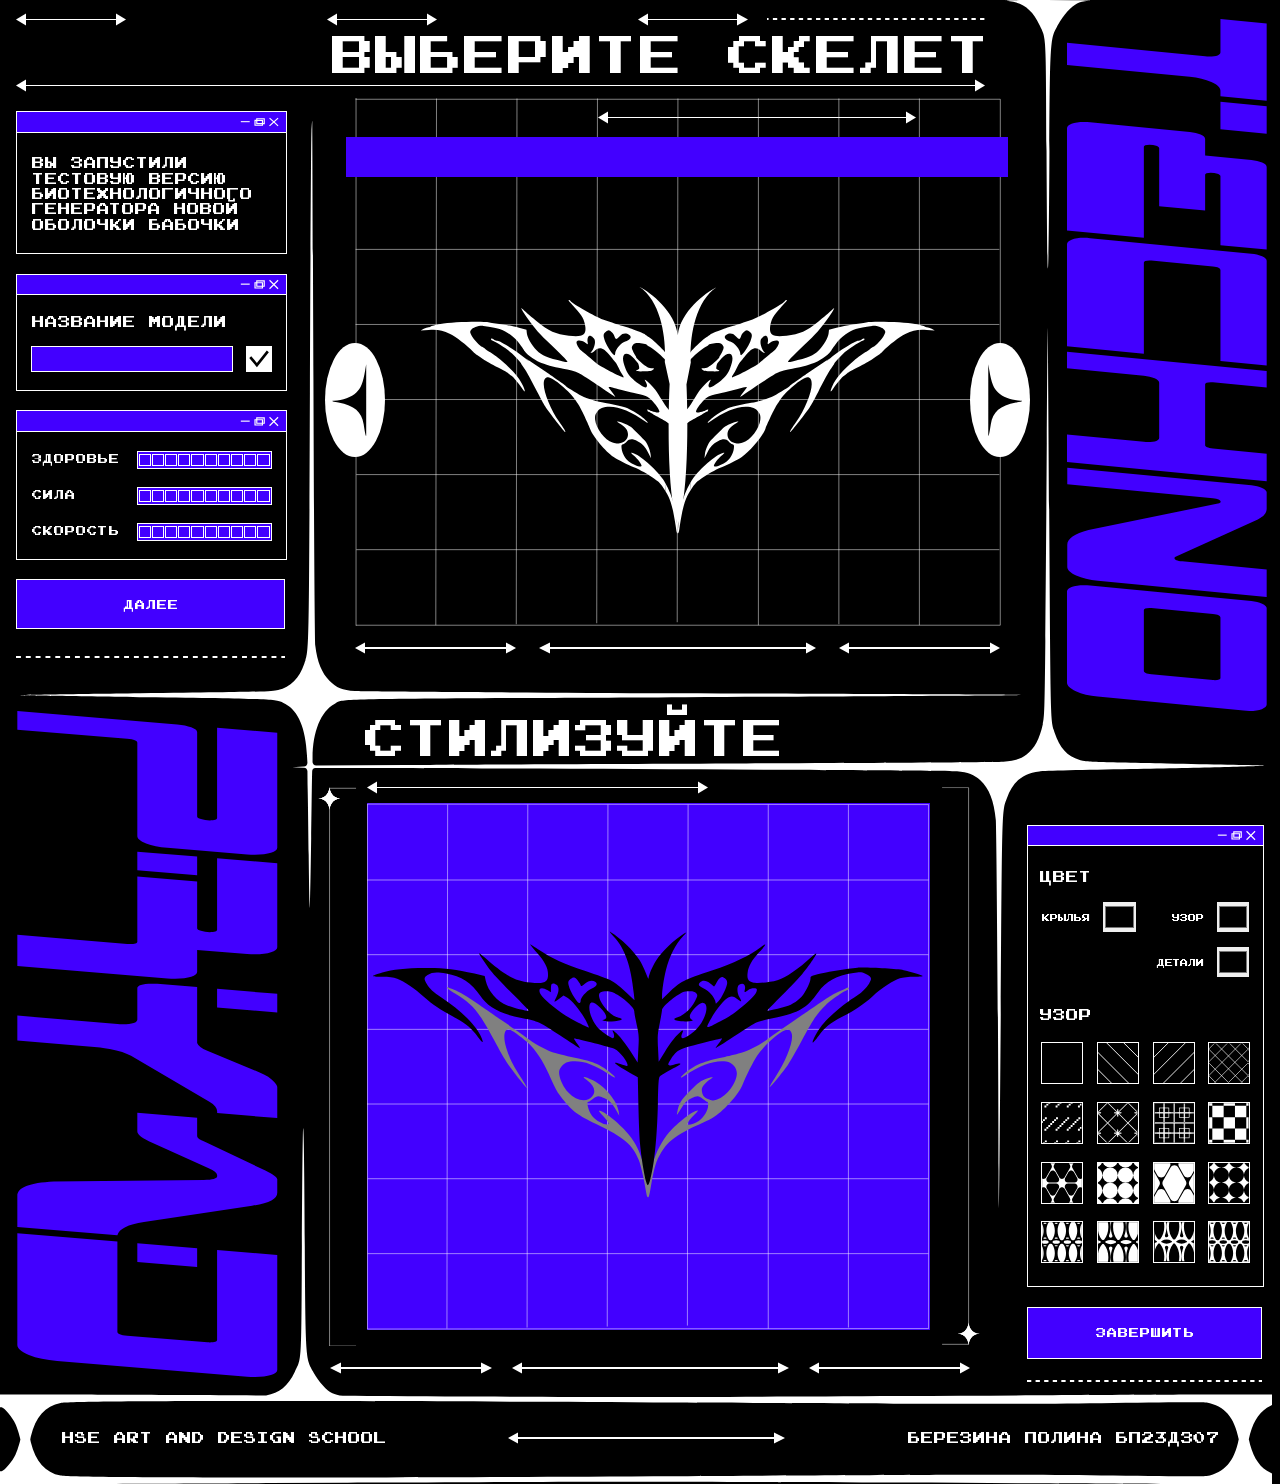
==== commit 540264f2: "f" ====
--- a/index.html
+++ b/index.html
@@ -105,19 +105,52 @@
               <div class="characteristics-content">
                 <div class="health">
                   <p>здоровье</p>
-                  <div></div>
+                  <div class="block-1">
+                    <div class="square" id="square1"></div>
+                    <div class="square" id="square2"></div>
+                    <div class="square" id="square3"></div>
+                    <div class="square" id="square4"></div>
+                    <div class="square" id="square5"></div>
+                    <div class="square" id="square6"></div>
+                    <div class="square" id="square7"></div>
+                    <div class="square" id="square8"></div>
+                    <div class="square" id="square9"></div>
+                    <div class="square" id="square10"></div>
+                  </div>
                 </div>
                 <div class="power">
                   <p>сила</p>
-                  <div></div>
+                  <div class="block-2">
+                    <div class="square" id="square11"></div>
+                    <div class="square" id="square12"></div>
+                    <div class="square" id="square13"></div>
+                    <div class="square" id="square14"></div>
+                    <div class="square" id="square15"></div>
+                    <div class="square" id="square16"></div>
+                    <div class="square" id="square17"></div>
+                    <div class="square" id="square18"></div>
+                    <div class="square" id="square19"></div>
+                    <div class="square" id="square20"></div>
+                  </div>
                 </div>
                 <div class="speed">
                   <p>скорость</p>
-                  <div></div>
-                </div>
-              </div>
-            </div>
-            <button class="further">
+                  <div class="block-3">
+                    <div class="square" id="square21"></div>
+                    <div class="square" id="square22"></div>
+                    <div class="square" id="square23"></div>
+                    <div class="square" id="square24"></div>
+                    <div class="square" id="square25"></div>
+                    <div class="square" id="square26"></div>
+                    <div class="square" id="square27"></div>
+                    <div class="square" id="square28"></div>
+                    <div class="square" id="square29"></div>
+                    <div class="square" id="square30"></div>
+                  </div>
+                </div>
+              </div>
+            </div>
+            <button class="further" id="scrollDownButton">
               <p>далее</p>
             </button>
             <div class="dash-2">
@@ -133,7 +166,11 @@
                 <img src="./images/Vector 1972.svg" class="img-arrow2" />
                 <div class="masked5"></div>
               </div>
-              <div class="band"></div>
+              <div class="band">
+                <div id="outputDiv" class="hidden">
+                  <p><span id="outputText"></span></p>
+                </div>
+              </div>
               <div class="skelet-box">
                 <div class="f-column">
                   <div id="prevButton">
@@ -407,6 +444,78 @@
           <div class="blue-top">
             <img src="./images/Group 2915.svg" alt="" />
           </div>
+          <div class="colors-block">
+            <div class="header1">цвет</div>
+          </div>
+          <div class="in-color-block">
+            <div class="for-flex-1">
+              <div class="wings">
+                <p>крылья</p>
+
+                <div>
+                  <input
+                    type="color"
+                    id="colorBody"
+                    onchange="changeBodyColor()"
+                  />
+                </div>
+              </div>
+            </div>
+            <div class="view">
+              <p>узор</p>
+              <div>
+                <input
+                  type="color"
+                  id="colorColor"
+                  onchange="changeColorColor()"
+                />
+              </div>
+            </div>
+          </div>
+          <div class="for-flex-1">
+            <div class="detailss">
+              <p>детали</p>
+              <div>
+                <input
+                  type="color"
+                  id="colorDetails"
+                  onchange="changeDetailsColor()"
+                />
+              </div>
+            </div>
+          </div>
+
+          <div class="header2">узор</div>
+          <div class="patterns-box">
+            <div class="patterns-box-top">
+              <div class="box-in-box-top1">
+                <div id="pat-0" class="pat"></div>
+                <div id="pat-1" class="pat"></div>
+                <div id="pat-2" class="pat"></div>
+                <div id="pat-3" class="pat"></div>
+              </div>
+              <div class="box-in-box-bot1">
+                <div id="pat-4" class="pat"></div>
+                <div id="pat-5" class="pat"></div>
+                <div id="pat-6" class="pat"></div>
+                <div id="pat-7" class="pat"></div>
+              </div>
+            </div>
+            <div class="patterns-box-bot">
+              <div class="box-in-box-top2">
+                <div id="pat-8" class="pat"></div>
+                <div id="pat-9" class="pat"></div>
+                <div id="pat-10" class="pat"></div>
+                <div id="pat-11" class="pat"></div>
+              </div>
+              <div class="box-in-box-bot2">
+                <div id="pat-12" class="pat"></div>
+                <div id="pat-13" class="pat"></div>
+                <div id="pat-14" class="pat"></div>
+                <div id="pat-15" class="pat"></div>
+              </div>
+            </div>
+          </div>
         </div>
         <button class="further2">
           <p>завершить</p>
@@ -417,78 +526,19 @@
         </div>
       </div>
     </section>
-    <!------------------------ третий экран ------------------------>
-    <section class="third-screen">
-      <!-- див для выравнивания по центру флексом -->
-      <div class="third-box">
-        <!------- бокс верхней строки окна -->
-        <div class="up-of-window">
-          <!-- левая часть с цветом и бордером -->
-          <div class="right-background-box"></div>
-          <!-- средняя часть черная для названия -->
-          <div class="title-field">
-            <div id="outputDiv" class="hidden">
-              <p><span id="outputText"></span></p>
-            </div>
-          </div>
-          <!-- правая часть с цветом и бордером -->
-          <div class="left-background-box"></div>
-        </div>
-        <!------ бокс средней области окна -->
-        <div class="medium-of-window">
-          <!-- див для выравнивания бордера -->
-          <div class="butterflies-and-stars-box"></div>
-        </div>
-        <!------ бокс нижней части окна -->
-        <div class="bottom-of-window">
-          <!----- левая колонка -->
-          <div class="bottom-left-column">
-            <!-- верхняя секция с цветом и стрелкой -->
-            <div class="top-section-left">
-              <!-- верхний див (левая колонка) -->
-              <div class="in-top-left">
-                <!-- стрелка -->
-                <div class="arrow-last-1">
-                  <img src="./images/Vector 1971.svg" class="img-arrow" />
-                  <div class="line-last-1"></div>
-                  <img src="./images/Vector 1972.svg" class="img-arrow" />
-                  <div class="masked-last-1"></div>
-                </div>
-              </div>
-              <!-- нижний див (левая колонка) -->
-              <div class="in-bot-left"></div>
-            </div>
-            <!-- нижняя секция (под подвал) -->
-            <div class="bottom-section-left"></div>
-          </div>
-          <!----- средняя колонка черная с кнопкой-->
-          <div class="bottom-medium-column">
-            <div class="black_top"></div>
-            <div class="button"></div>
-          </div>
-          <!----- правая колонка -->
-          <div class="bottom-right-column">
-            <!-- верхняя секция с цветом и стрелкой -->
-            <div class="top-section-right">
-              <!-- верхний див (правая колонка) -->
-              <div class="in-top-right">
-                <!-- стрелка -->
-                <div class="arrow-last-2">
-                  <img src="./images/Vector 1971.svg" class="img-arrow" />
-                  <div class="line-last-1"></div>
-                  <img src="./images/Vector 1972.svg" class="img-arrow" />
-                  <div class="masked-last-1"></div>
-                </div>
-                <div class="in-bot-right"></div>
-              </div>
-            </div>
-
-            <!-- нижняя секция (под подвал) -->
-            <div class="bottom-section-right"></div>
-          </div>
-        </div>
+
+    <!-- нижняя секция (под подвал) -->
+    <div class="bottom-section-right">
+      <div class="hse">hse art and design school</div>
+      <div class="arrow-number-8">
+        <img src="./images/Vector 1971.svg" class="img-arrow" />
+        <div class="line-11"></div>
+        <img src="./images/Vector 1972.svg" class="img-arrow" />
+        <div class="masked11"></div>
       </div>
-    </section>
+      <div class="polina">Березина Полина бП23ДЗ07</div>
+    </div>
+
     <script src="./scripts/script.js"></script>
   </body>
 </html>
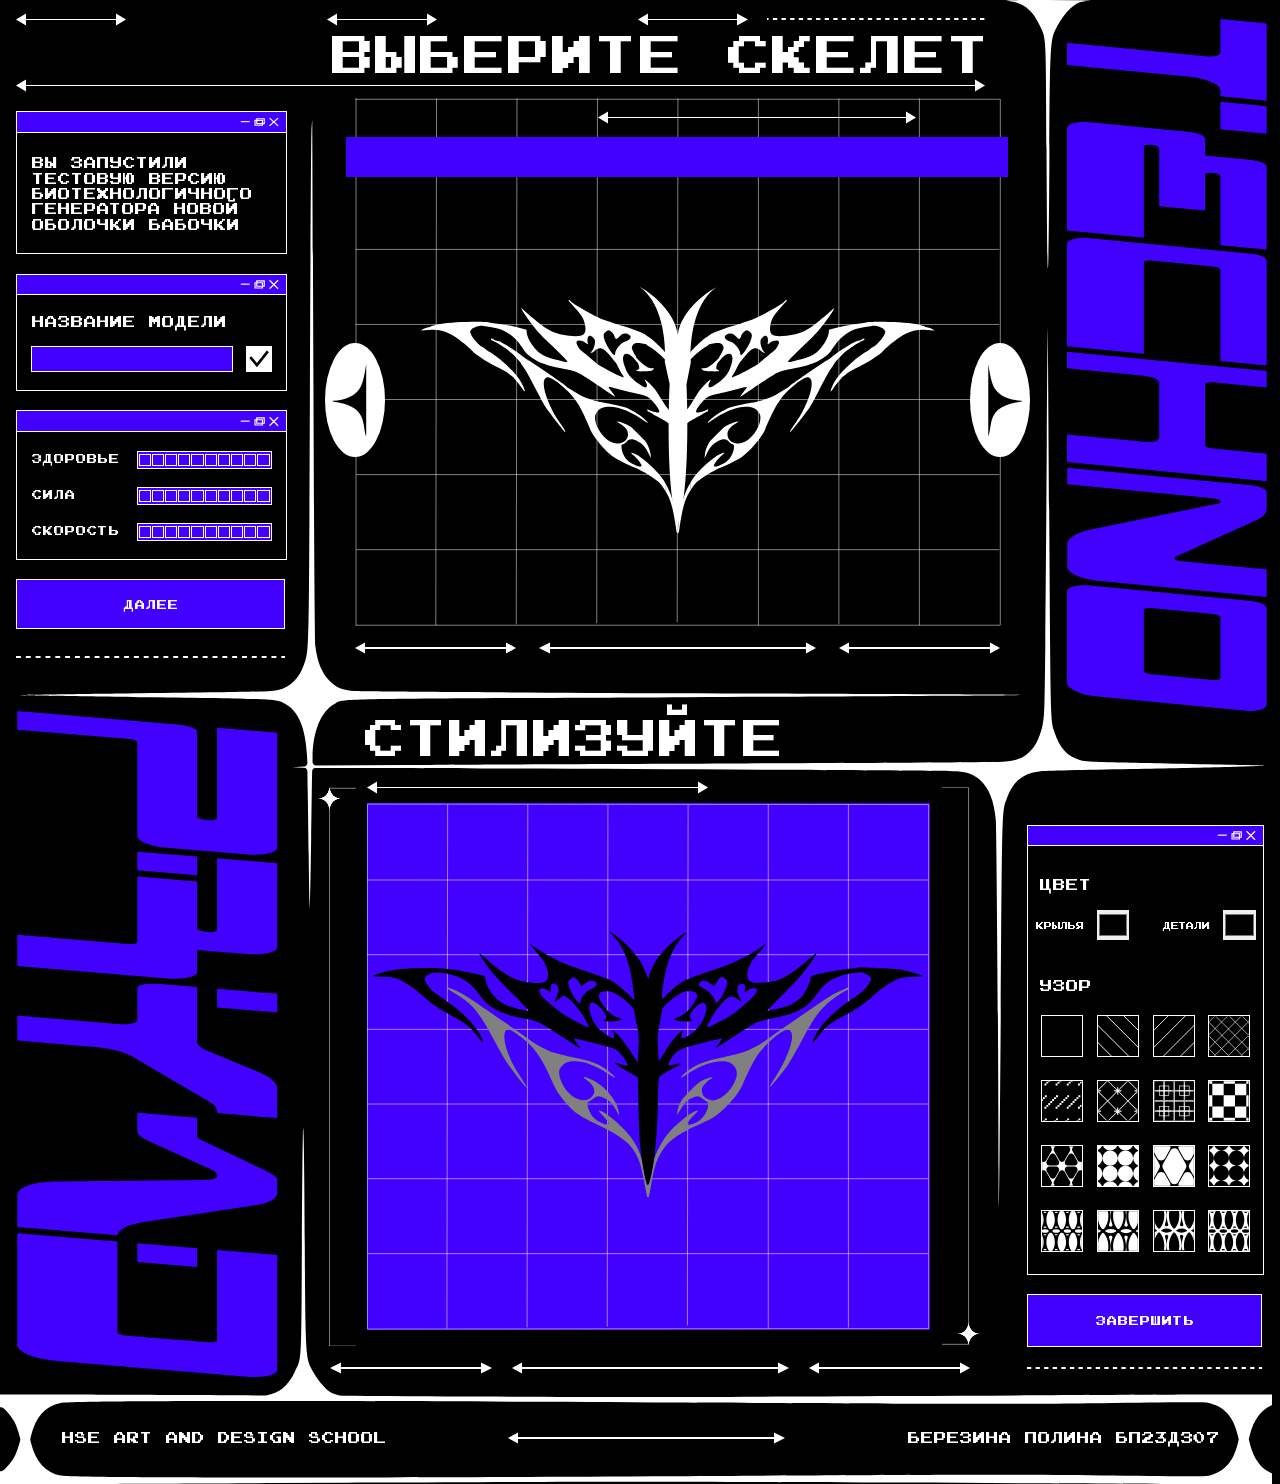
==== commit 2d03ed1b: "1" ====
--- a/index.html
+++ b/index.html
@@ -462,18 +462,6 @@
               </div>
             </div>
             <div class="view">
-              <p>узор</p>
-              <div>
-                <input
-                  type="color"
-                  id="colorColor"
-                  onchange="changeColorColor()"
-                />
-              </div>
-            </div>
-          </div>
-          <div class="for-flex-1">
-            <div class="detailss">
               <p>детали</p>
               <div>
                 <input
